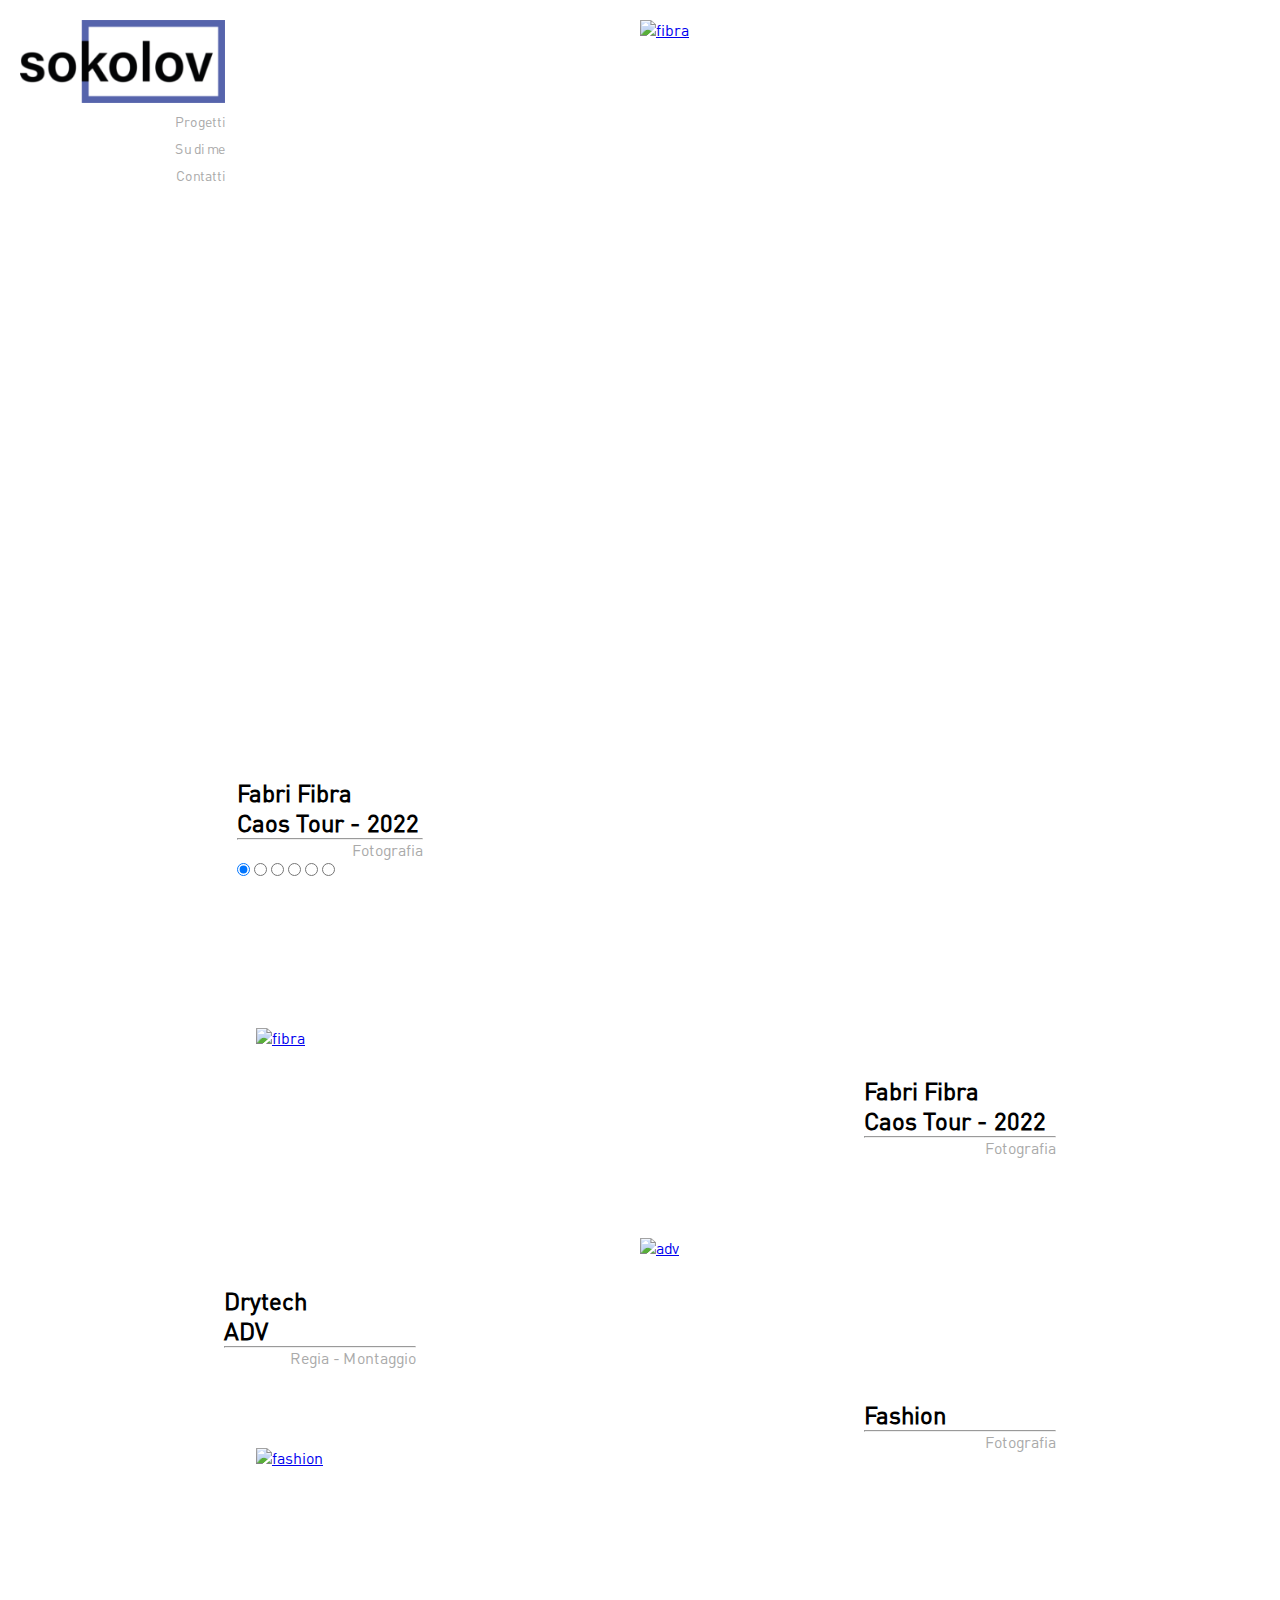
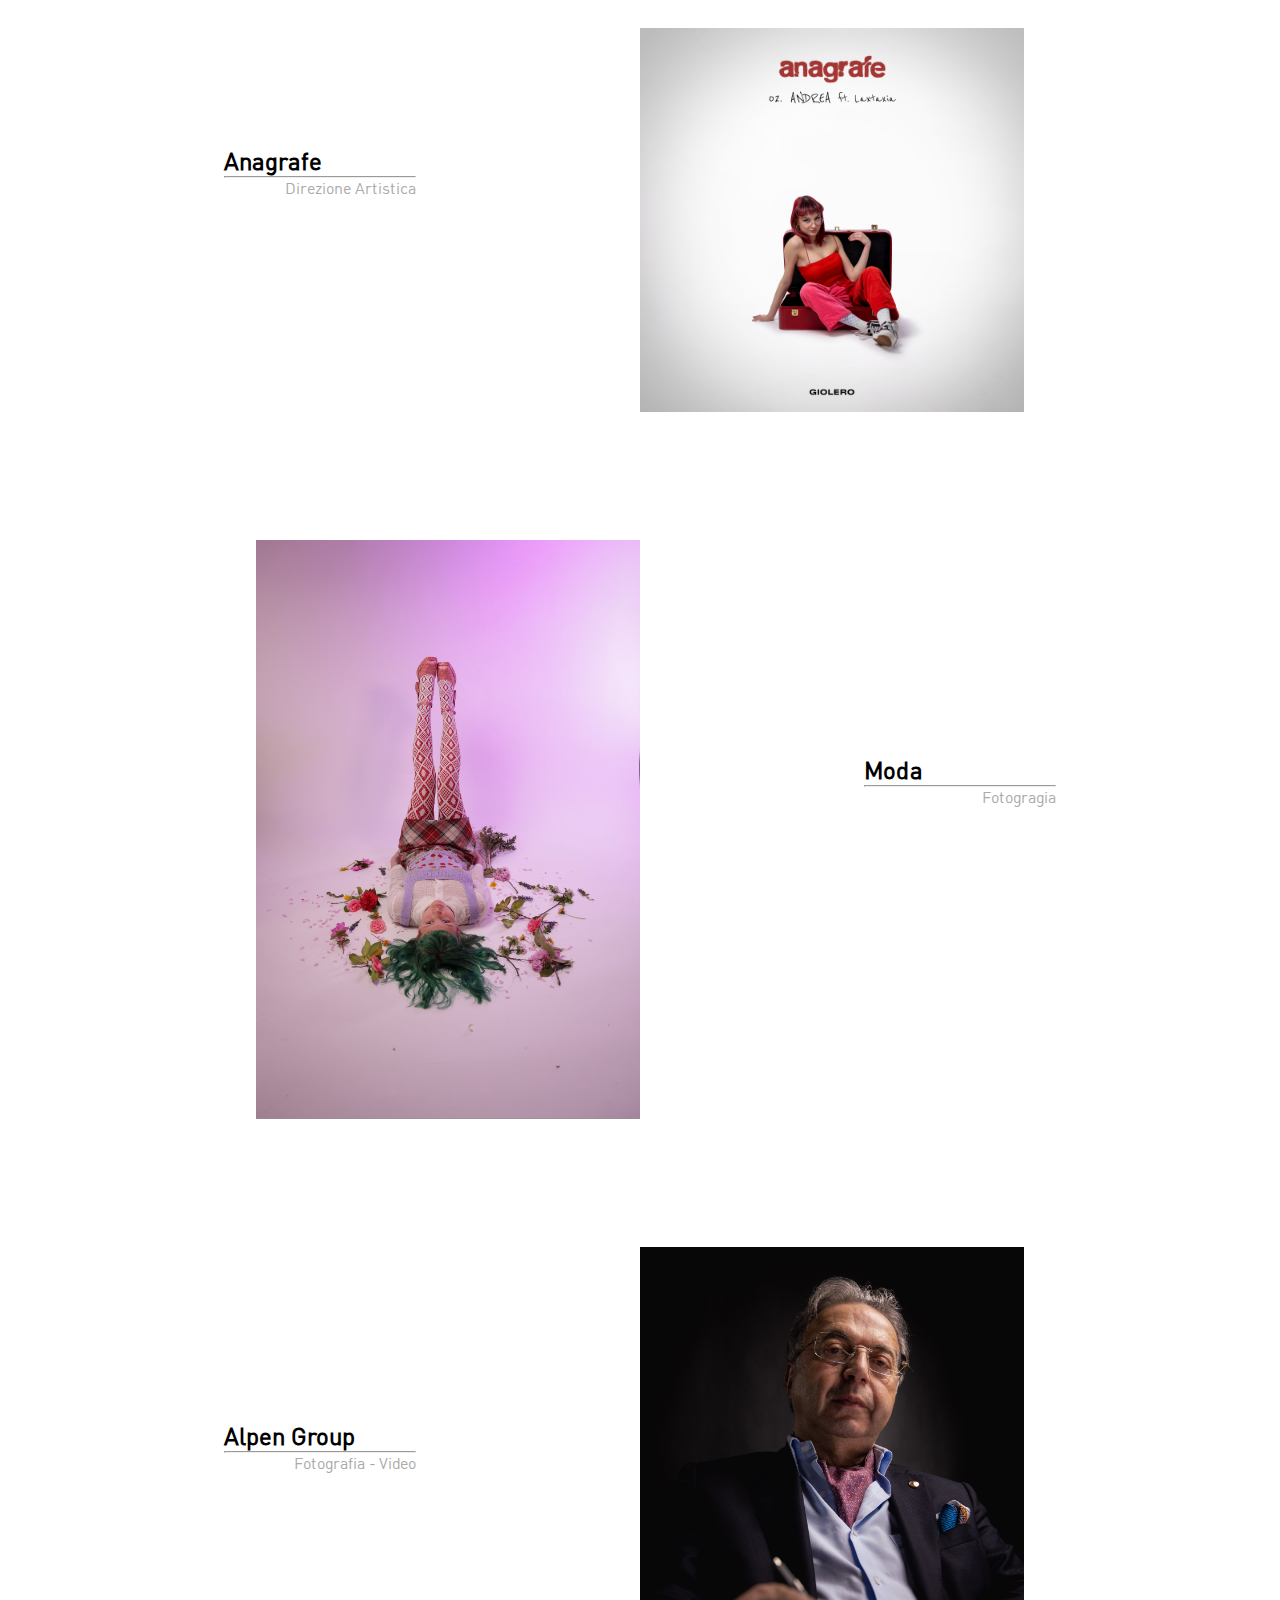
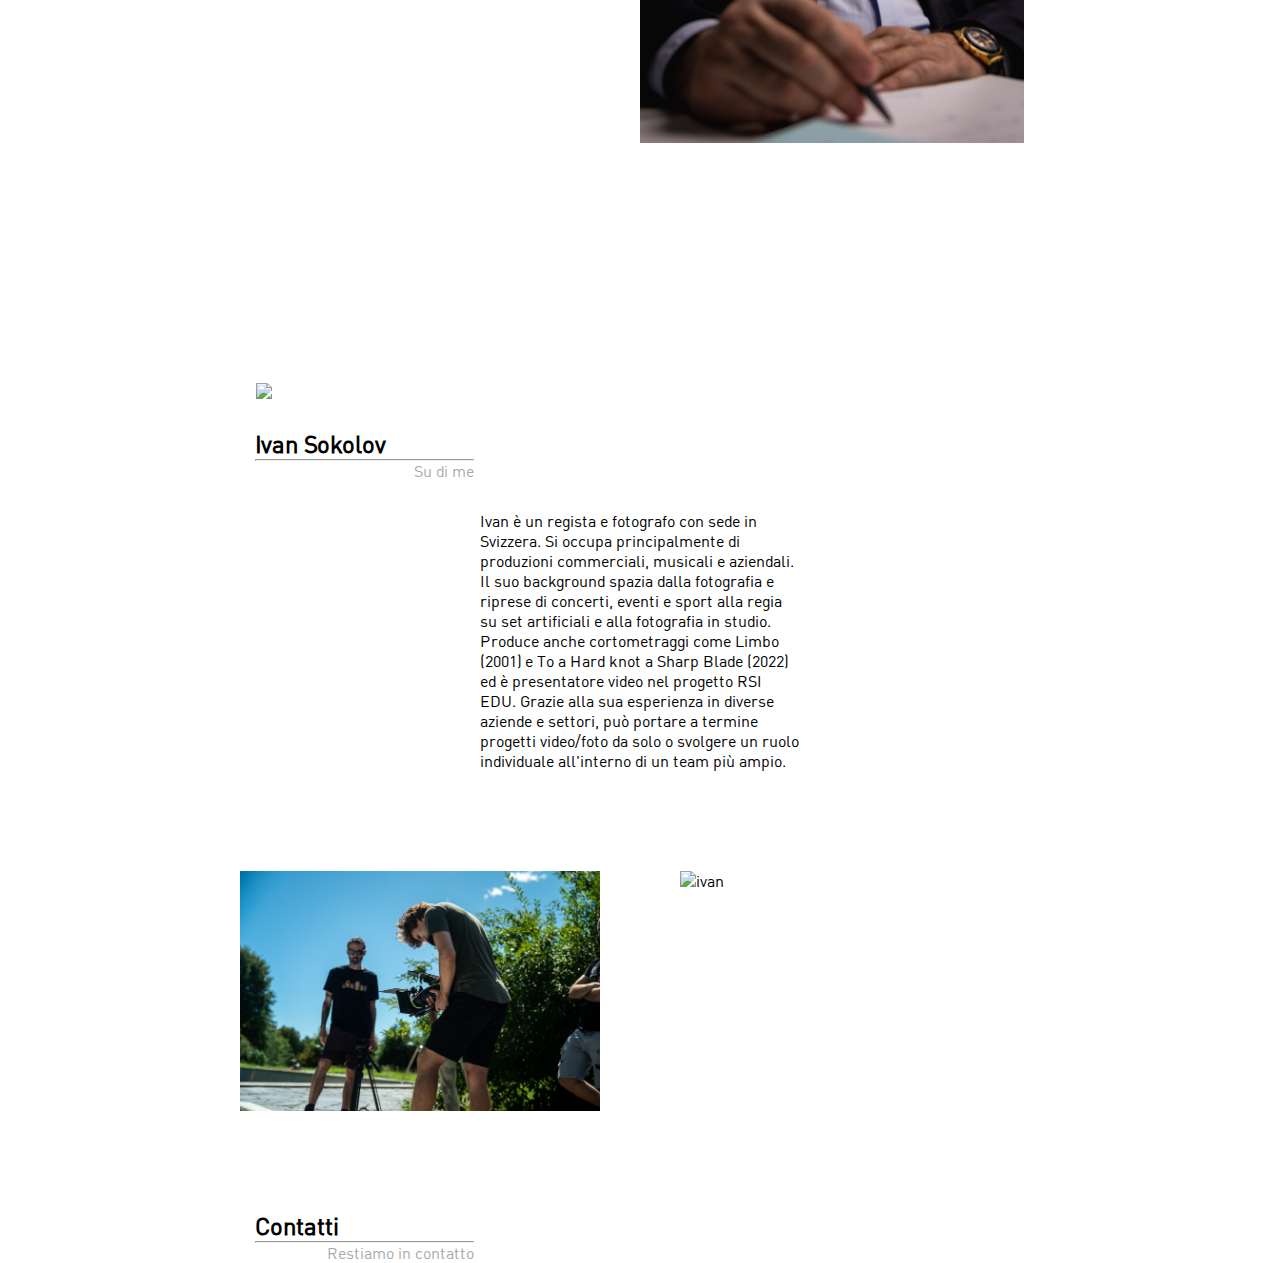
==== index.html @ 9c748e26 "change href in slider" ====
<!DOCTYPE html>
<html lang="en">

<head>
    <meta charset="UTF-8">
    <meta http-equiv="X-UA-Compatible" content="IE=edge">
    <meta name="viewport" content="width=device-width, initial-scale=1, maximum-scale=1" />
    <link rel="stylesheet" href="style.css" />
    <link rel="stylesheet" href="./mobile css/mobile.css" />
    <script src="script.js" defer></script>
    <title>Ivan Sokolov</title>
</head>

<body>

    <!-- FIRST ARTICLE-->
    <!-- NAVBAR MOBILE-->
    <div class="navbar_mobile">
        <img src="./img/logo.png" alt="logo">
    </div>
    <article style="padding: 20px 20px; height: 100vh;">
        <div class="container_text">
            <!-- NAVBAR -->
            <nav>
                <img src="./img/logo.png" />
                <ul class="primary_color">
                    <li>
                        <a href="#project">Progetti</a>
                    </li>
                    <li>
                        <a href="#about">Su di me</a>
                    </li>
                    <li>
                        <a href="#contact">Contatti</a>
                    </li>
                </ul>
            </nav>

            <div class="container_info">
                <h2 id="first" class="primary_text">Fabri Fibra</h2>
                <h2 id="second" class="primary_text">Caos Tour - 2022</h2>
                <hr>
                <p id="third" style="align-self: flex-end;" class="primary_color">Fotografia</p>
                <!-- SLIDER -->
                <div class="slides">
                    <input checked type="radio" name="radio_btn" class="radiobtn" id="radio1">
                    <input type="radio" name="radio_btn" class="radiobtn" id="radio2">
                    <input type="radio" name="radio_btn" class="radiobtn" id="radio3">
                    <input type="radio" name="radio_btn" class="radiobtn" id="radio4">
                    <input type="radio" name="radio_btn" class="radiobtn" id="radio5">
                    <input type="radio" name="radio_btn" class="radiobtn" id="radio6">
                </div>
            </div>
        </div>

        <div class="container_img">
            <a id="a_standard" href="./pages/fibra.html">
                <img id="img_standard" alt="fibra" src="./img/11.jpg" />
            </a>
        </div>
    </article>

    <!-- SECOND ARTICLE-->
    <article class="article_mobile_second" id="project" style="margin-top: 8rem;">
        <div class="container_img">
            <a id="a1" style="display: flex; justify-content: flex-end;" href="./pages/fibra.html">
                <img id="img1" alt="fibra" src="./img/11.jpg" />
            </a>
        </div>

        <div style="width: 50%; display: flex; align-items: center; justify-content: center;">
            <div class="container_info" style="position: relative; top: 3rem;">
                <h2 class="primary_text">Fabri Fibra</h2>
                <h2 class="primary_text">Caos Tour - 2022</h2>
                <hr>
                <p style="align-self: flex-end;" class="primary_color">Fotografia</p>
            </div>
        </div>
    </article>

    <!-- THIRD ARTICLE-->
    <article class="article_mobile_third" style="margin-top: 8rem;">
        <div style="width: 50%; display: flex; align-items: center; justify-content: center;">
            <div class="container_info container_info_mobile" style="position: relative; top: 3rem;">
                <h2 class="primary_text">Drytech</h2>
                <h2 class="primary_text">ADV</h2>
                <hr>
                <p style="align-self: flex-end;" class="primary_color">Regia - Montaggio</p>
            </div>
        </div>

        <a id="a2" class="container_mobile_image_third" href="./pages/drytech.html" style="width: 50%">
            <img id="img2" style="width: 100%" alt="adv" src="./img//drytech/drytech3.png" />
        </a>
    </article>

    <!-- FOURTH ARTICLE-->
    <article class="article_mobile_fourth" style="margin-top: 8rem;">
        <div class="container_img">
            <a id="a3" href="./pages/fashion.html" style="display: flex; justify-content: flex-end;">
                <img id="img3" alt="fashion" src="./img/fashion/fashion4.jpg" />
            </a>
        </div>

        <div style="width: 50%; display: flex; align-items: center; justify-content: center;">
            <div class="container_info container_info_mobile" style="position: relative; top: -3rem;">
                <h2 class="primary_text">Fashion</h2>
                <hr>
                <p style="align-self: flex-end;" class="primary_color">Fotografia</p>
            </div>
        </div>
    </article>

    <!-- FIFTH ARTICLE-->
    <article class="article_mobile_fifth" style="margin-top: 8rem;">
        <div class="container_info_mobile"
            style="width: 50%; display: flex; align-items: center; justify-content: center;">
            <div class="container_info" style="position: relative; top: -3rem;">
                <h2 class="primary_text">Anagrafe</h2>
                <hr>
                <p style="align-self: flex-end;" class="primary_color">Direzione Artistica</p>
            </div>
        </div>

        <div style="display: flex;" class="container_img">
            <img id="img4" alt="anagrafe" src="./img/anagrafe/anagrafe.png" />
        </div>
    </article>

    <!-- SIXTH ARTICLE-->
    <article class="container_mobile_sixth" style="margin-top: 8rem;">
        <div style="display: flex; justify-content: flex-end;" class="container_img">
            <img id="img5" alt="moda" src="./img/moda/moda1.png" />
        </div>

        <div style="width: 50%; display: flex; align-items: center; justify-content: center;">
            <div class="container_info container_info_mobile" style="position: relative; top: -3rem;">
                <h2 class="primary_text">Moda</h2>
                <hr>
                <p style="align-self: flex-end;" class="primary_color">Fotogragia</p>
            </div>
        </div>
    </article>

    <!-- SEVENTH ARTICLE-->
    <article class="article_mobile_seventh" style="margin-top: 8rem;">
        <div class="container_info_mobile"
            style="width: 50%; display: flex; align-items: center; justify-content: center;">
            <div class="container_info" style="position: relative; top: -3rem;">
                <h2 class="primary_text">Alpen Group</h2>
                <hr>
                <p style="align-self: flex-end;" class="primary_color">Fotografia - Video</p>
            </div>
        </div>

        <div style="display: flex;" class="container_img">
            <img id="img6" alt="alpen" src="./img/alpen-group/alpen.jpg" />
        </div>
    </article>

    <!-- ABOUT SECTION-->
    <section id="about" style="display: flex; flex-direction: column;">
        <div class="mobile_image_photo" style="display: flex; align-items: center; justify-content: center;">
            <img src="./img/sokolov.jpg" width="60%" />
        </div>

        <div style="width: 57%; display: flex; justify-content: center; align-items: center; margin: 30px 0;">
            <div class="container_info">
                <h2 class="primary_text">Ivan Sokolov</h2>
                <hr>
                <p style="align-self: flex-end;" class="primary_color">Su di me</p>
            </div>
        </div>

        <p style="align-self: center; width: 25%;" class="mobile_about_text">Ivan è un regista e
            fotografo
            con sede in
            Svizzera. Si occupa
            principalmente di
            produzioni commerciali, musicali e aziendali. Il suo background spazia dalla fotografia e riprese di
            concerti, eventi e sport alla regia su set artificiali e alla fotografia in studio. Produce anche
            cortometraggi come Limbo (2001) e To a Hard knot a Sharp Blade (2022) ed è presentatore video nel progetto
            RSI EDU. Grazie alla sua esperienza in diverse aziende e settori, può portare a termine progetti video/foto
            da solo o svolgere un ruolo individuale all'interno di un team più ampio.</p>

        <div style="display: flex; justify-content: center;" class="photo">
            <img src="./img/ivan1.jpg" alt="ivan1" width="360px" />
            <img src="./img/ivan.jpg" alt="ivan" width="360px" />
        </div>
    </section>

    <!-- FOOTER-->
    <footer id="contact">
        <div style="width: 57%; display: flex; justify-content: center; align-items: center;">
            <div class="container_info">
                <h2 class="primary_text">Contatti</h2>
                <hr>
                <p style="align-self: flex-end;" class="primary_color">Restiamo in contatto</p>
            </div>
        </div>
    </footer>


</body>

</html>
---- style.css ----
/* CSS RESET */
*{
    margin: 0;
    padding: 0;
    box-sizing: border-box;
    font-family: "DIN Pro";

}

html{
    scroll-behavior: smooth;
}

@font-face {
    font-family: "DIN Pro" ;
    src: url("./fonts/DINPro.woff2") format("woff2");
    font-style: normal;
}

.primary_text {
    font-weight: 900;
}

.primary_color{
    color: #aaa;
}

/* NAVBAR + SECTION */
.navbar_mobile{
display: none;
}



/* NAVBAR + SECTION */

article{
    display: flex;
}

.container_text {
    width: 50%;
    display: flex;
    flex-direction: column;
    justify-content: space-between;
}

nav {
    display: flex;
    flex-direction: column;
    width: 33%;
}

ul{
    font-size: 1.375rem;
    list-style: none;
    cursor: pointer;
    color: #aaa;
}

ul li{
    text-align: end;
    font-size: .875rem;
    margin: .625rem 0;
    user-select: none;
}

ul li a{
    text-decoration: none;
    color: #aaa;
}

ul li a:hover{
    color: black;
}

.container_img {
    width: 50%;
}
.container_img img {
    width: 60%;
}

.container_info {
    align-self: center;
    display: flex;
    flex-direction: column;
    width: 30%;
}


/* ABOUT SECTION */

#about{
    margin-top: 15rem !important;
}

section{
    margin-top: 5rem !important;
}

.desktop_section{
    margin-top: 15rem !important;
}

.photo img{
    margin: 100px 40px;
}

.mobile_section{
    margin-top: 5rem;
}



/* FOOTER */

/* ARROW */

.arrow_up{
    display: none;
}

.arrow_left{
    display: none;
}

/* ANIMATION */

.fade {
    animation: fade 1s linear;
}

@keyframes fade {
    0% {
        opacity: 1;
    }
    50% {
        opacity: 0;
    }
    100% {
        opacity: 1;
    }
}
---- mobile css/mobile.css ----
*{
    margin: 0;
    padding: 0;
    box-sizing: border-box;
    font-family: "DIN Pro";

}

html{
    scroll-behavior: smooth;
}

@font-face {
    font-family: "DIN Pro" ;
    src: url("./fonts/DINPro.woff2") format("woff2");
    font-style: normal;
}

.primary_text {
    font-weight: 900;
}

.secondary_text{
    font-weight: 600;
}

.primary_color{
    color: #aaa;
}

/* INDEX CSS */
@media screen and (max-width: 768px){
    nav{
        display: none;
    }

    .navbar_mobile{
        display: block;
        padding: 1.25rem 1.25rem;
    }

    .navbar_mobile img{
        width: 9.375rem;
    }

    article{
        display: flex;
        flex-direction: column-reverse;
        height: 60vh !important;
    }

    .article_mobile_second{
        display: none;
    }

    .container_info_mobile{
        margin-top: 0 !important;
        position: relative !important; 
        top: 3rem !important;
        align-self: center;
    }

    .container_mobile_image_third{
        width: 90% !important;
        align-self: center;
        margin-top: 10rem;
    }

    
    .article_mobile_third{
        margin-top: 0 !important;
    }

    .article_mobile_fourth{
        display: block;
        margin-right: 1.875rem;
    }

    .article_mobile_fifth{
        margin-left: 1.875rem;
    }

    .container_mobile_sixth{
        display: block;
        margin-right: 1.875rem;
    }

    .article_mobile_seventh{
        margin-left: 1.875rem ;

    }


    .container_img img{
        width: 60% !important;
    }

    .container_text{
        width: 70%;
        align-self: center; 
    }

    .container_img{
        width: 100%;
    }

    .mobile_image_photo img{
        width: 85% !important;
        margin-top: 10rem;
    }


    .mobile_about_text{
        width: 90% !important;
        align-items: center;
    }

    .photo{
        display: flex;
        flex-direction: column;
        align-items: center;
    }

    .photo img{
        margin: 1.25rem;
    }

    #about{
        margin-top: 0 !important;
    }
}


/* PAGES CSS */
@media screen and (max-width: 768px){
    nav img{
        width: 8.125rem;
    }

    .mobile_text{
        width: 80% !important;
    }

    .img_fibra{
        width: 90%;
    }

    section{
        margin-top: 0 !important;
    }

    .mobile_section{
        flex-direction: column;
        align-items: center;
    }
    
    .container_info{
        width: 100%;
        margin-left: 2.5rem;
        margin-top: 2.5rem;
    }

    .mobile_container{
        align-items: center !important;
        justify-content: center !important;
        top: 0 !important;
        margin-right: 0 !important;
        margin-top: 3.125rem;
    }

    .mobile_container img{
        width: 90% !important;
    }

    .img_dry{
        width: 100% !important;
    }

    .desktop_section{
        margin-top: 0 !important;
    }

    .section_dry{
        margin-left: 0 !important;
    }

    .section_dry img{
        width: 90% !important;
    }

    footer{
        display: none !important;
    }

}

/* ARROW */

@media screen and (max-width: 768px){

    .arrow_left{
        display: inline-block;
        margin-top: 10px;
        margin-left: 40px;
    }

    .arrow_up{
        display: inline-block;
        width: 100%;
        margin-top: 30px;
    }
    .arrow a img{
        float: right;
        margin-right: 20px;
    }

    .arrow_desktop{
        display: none;
    }



}
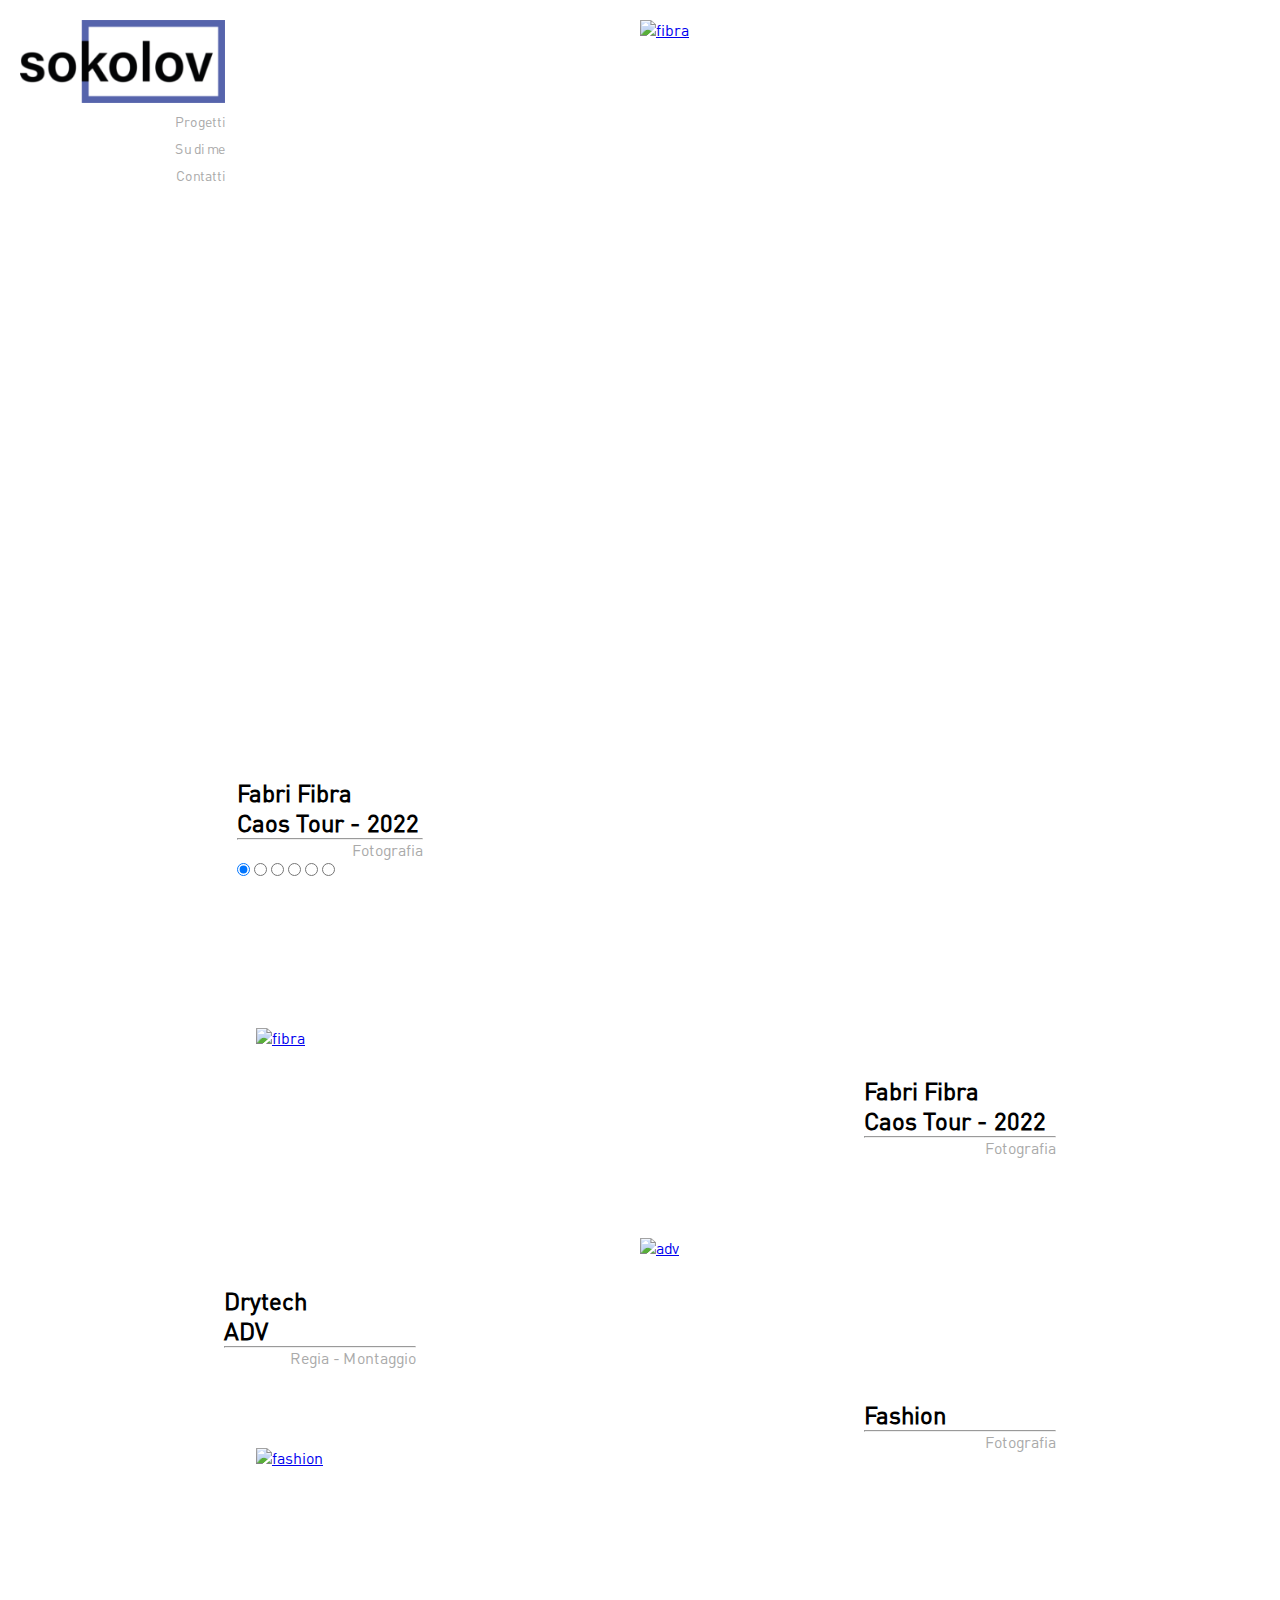
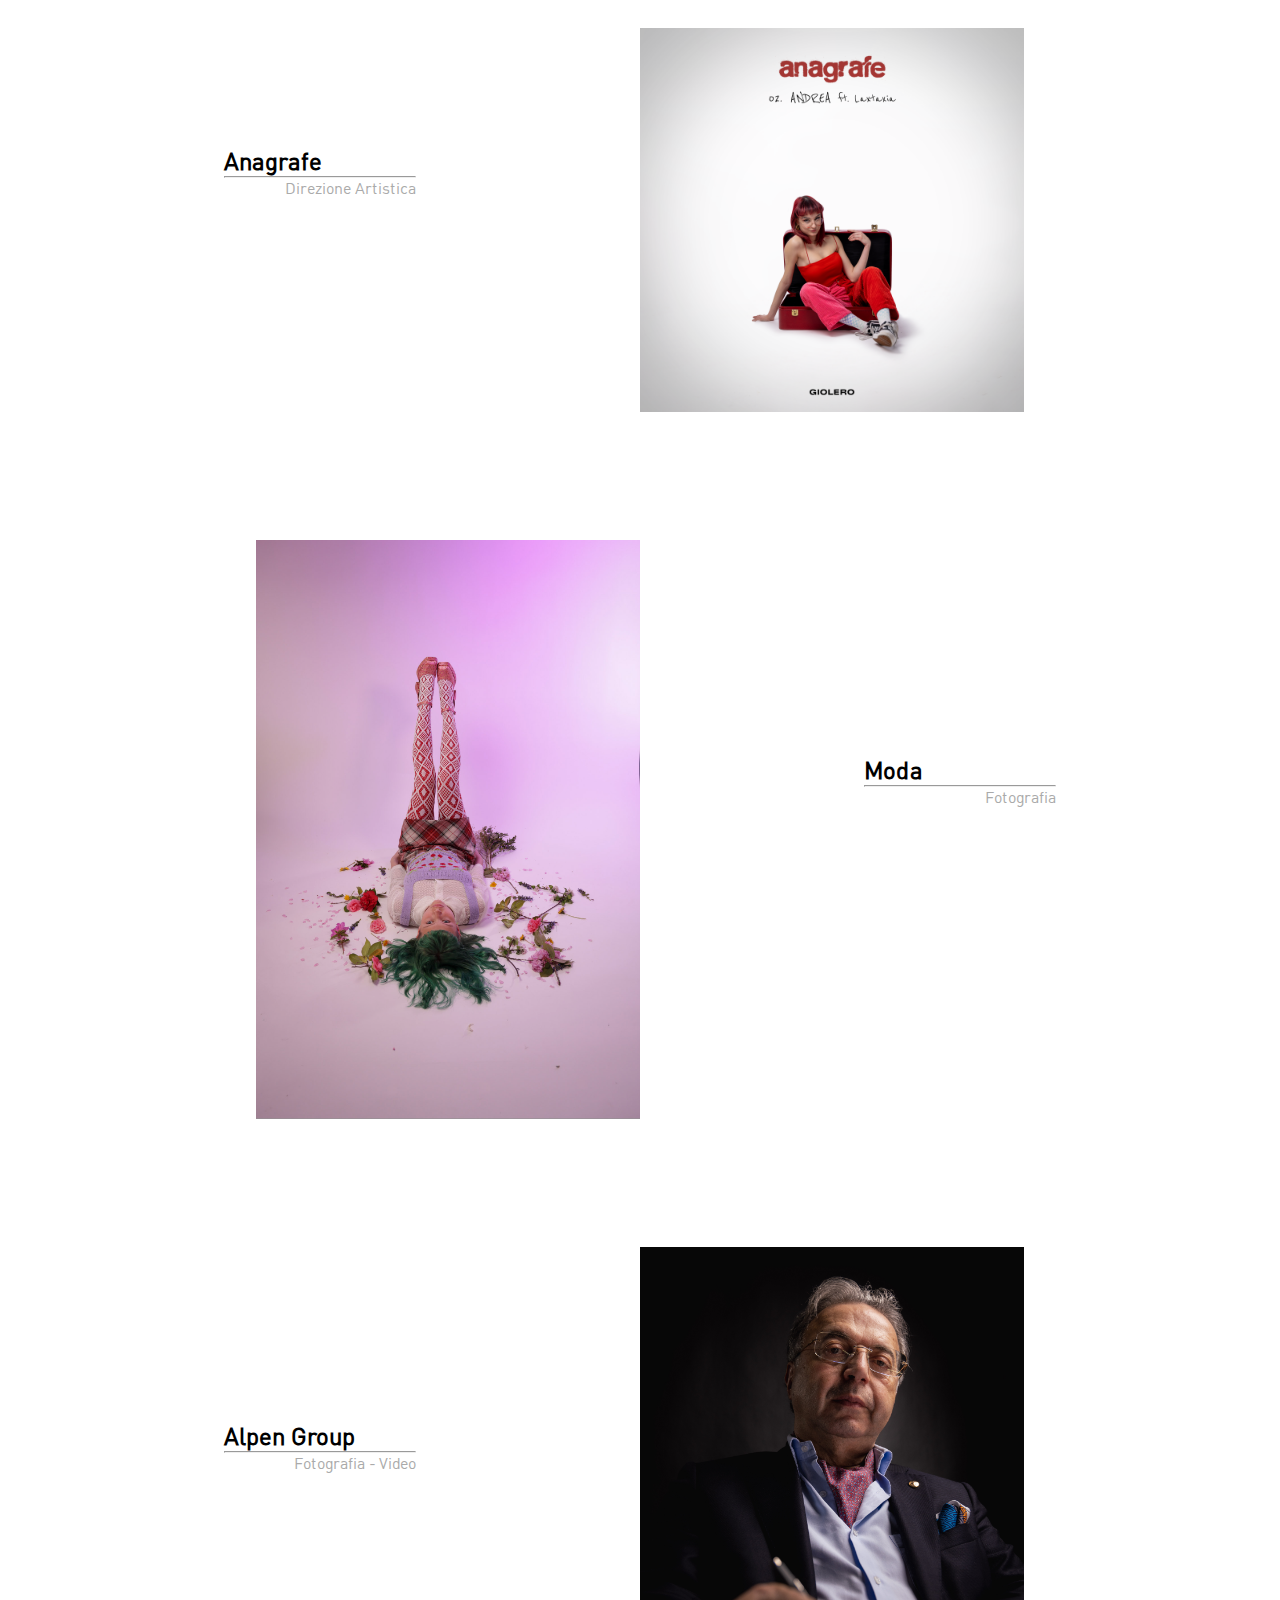
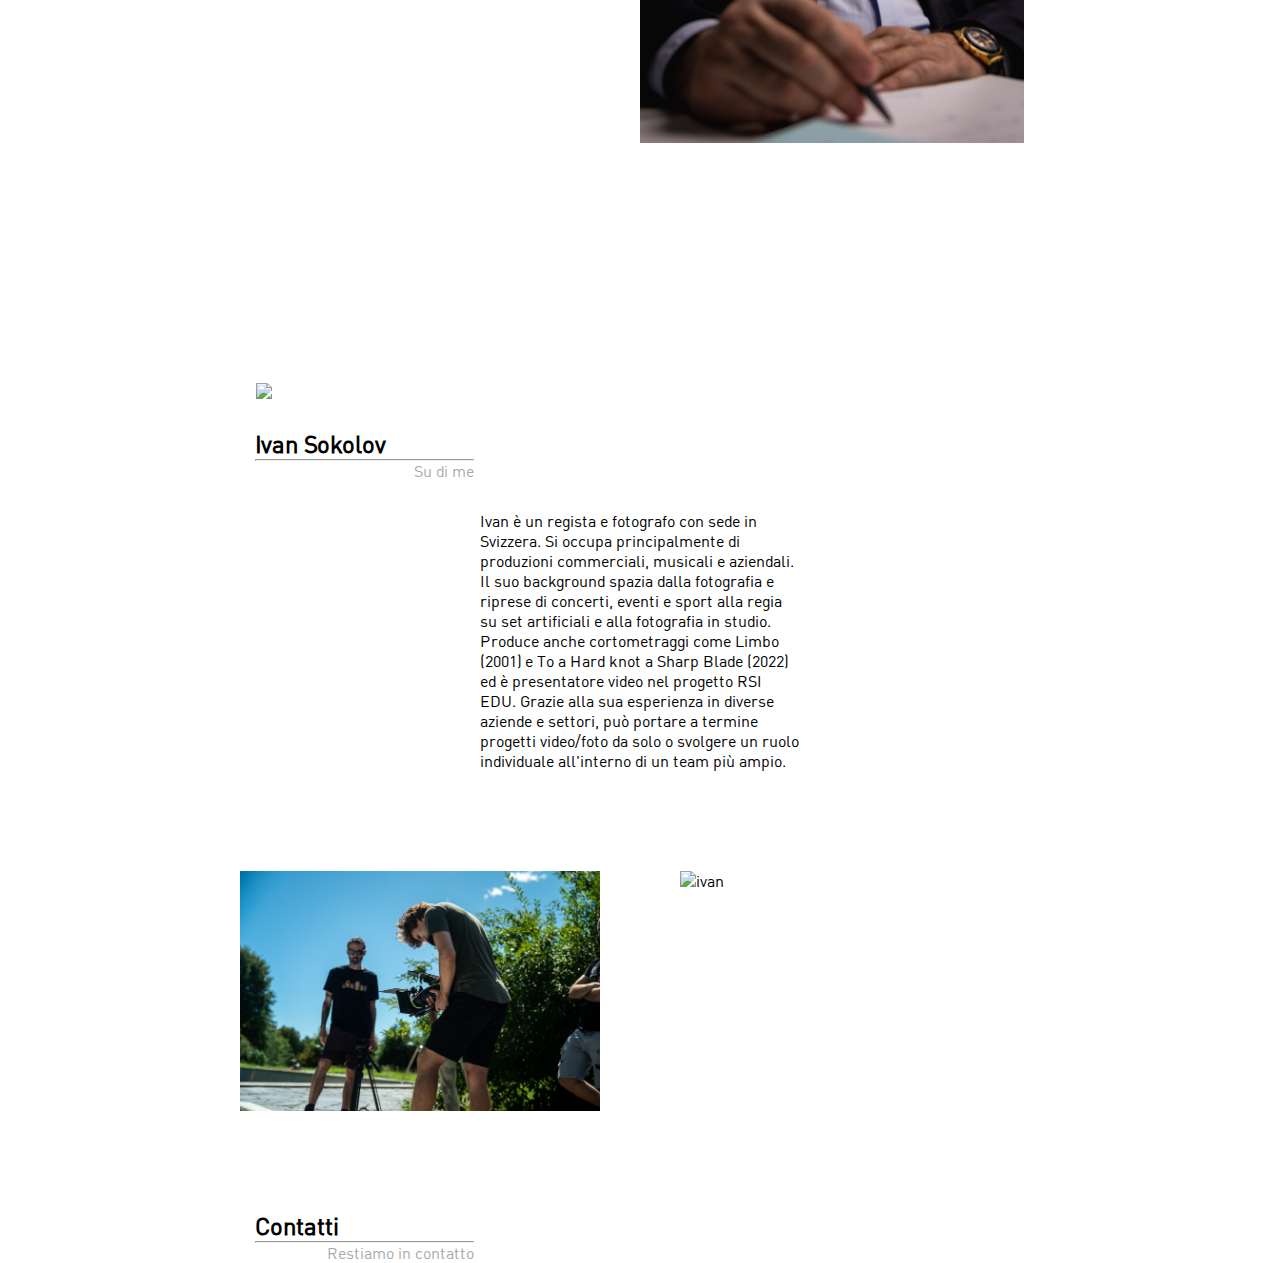
==== commit b39e6995: "mod height mobile article" ====
--- a/index.html
+++ b/index.html
@@ -18,7 +18,7 @@
     <div class="navbar_mobile">
         <img src="./img/logo.png" alt="logo">
     </div>
-    <article style="padding: 20px 20px; height: 100vh;">
+    <article class="mod_mobile" style="padding: 20px 20px; height: 100vh;">
         <div class="container_text">
             <!-- NAVBAR -->
             <nav>
@@ -137,7 +137,7 @@
             <div class="container_info container_info_mobile" style="position: relative; top: -3rem;">
                 <h2 class="primary_text">Moda</h2>
                 <hr>
-                <p style="align-self: flex-end;" class="primary_color">Fotogragia</p>
+                <p style="align-self: flex-end;" class="primary_color">Fotografia</p>
             </div>
         </div>
     </article>
--- a/mobile css/mobile.css
+++ b/mobile css/mobile.css
@@ -46,7 +46,11 @@
     article{
         display: flex;
         flex-direction: column-reverse;
-        height: 60vh !important;
+        height: auto !important;
+    }
+
+    .mod_mobile{
+        height: 60vh !important; 
     }
 
     .article_mobile_second{
@@ -209,7 +213,7 @@
         width: 100%;
         margin-top: 30px;
     }
-    .arrow a img{
+    .arrow_up a img{
         float: right;
         margin-right: 20px;
     }
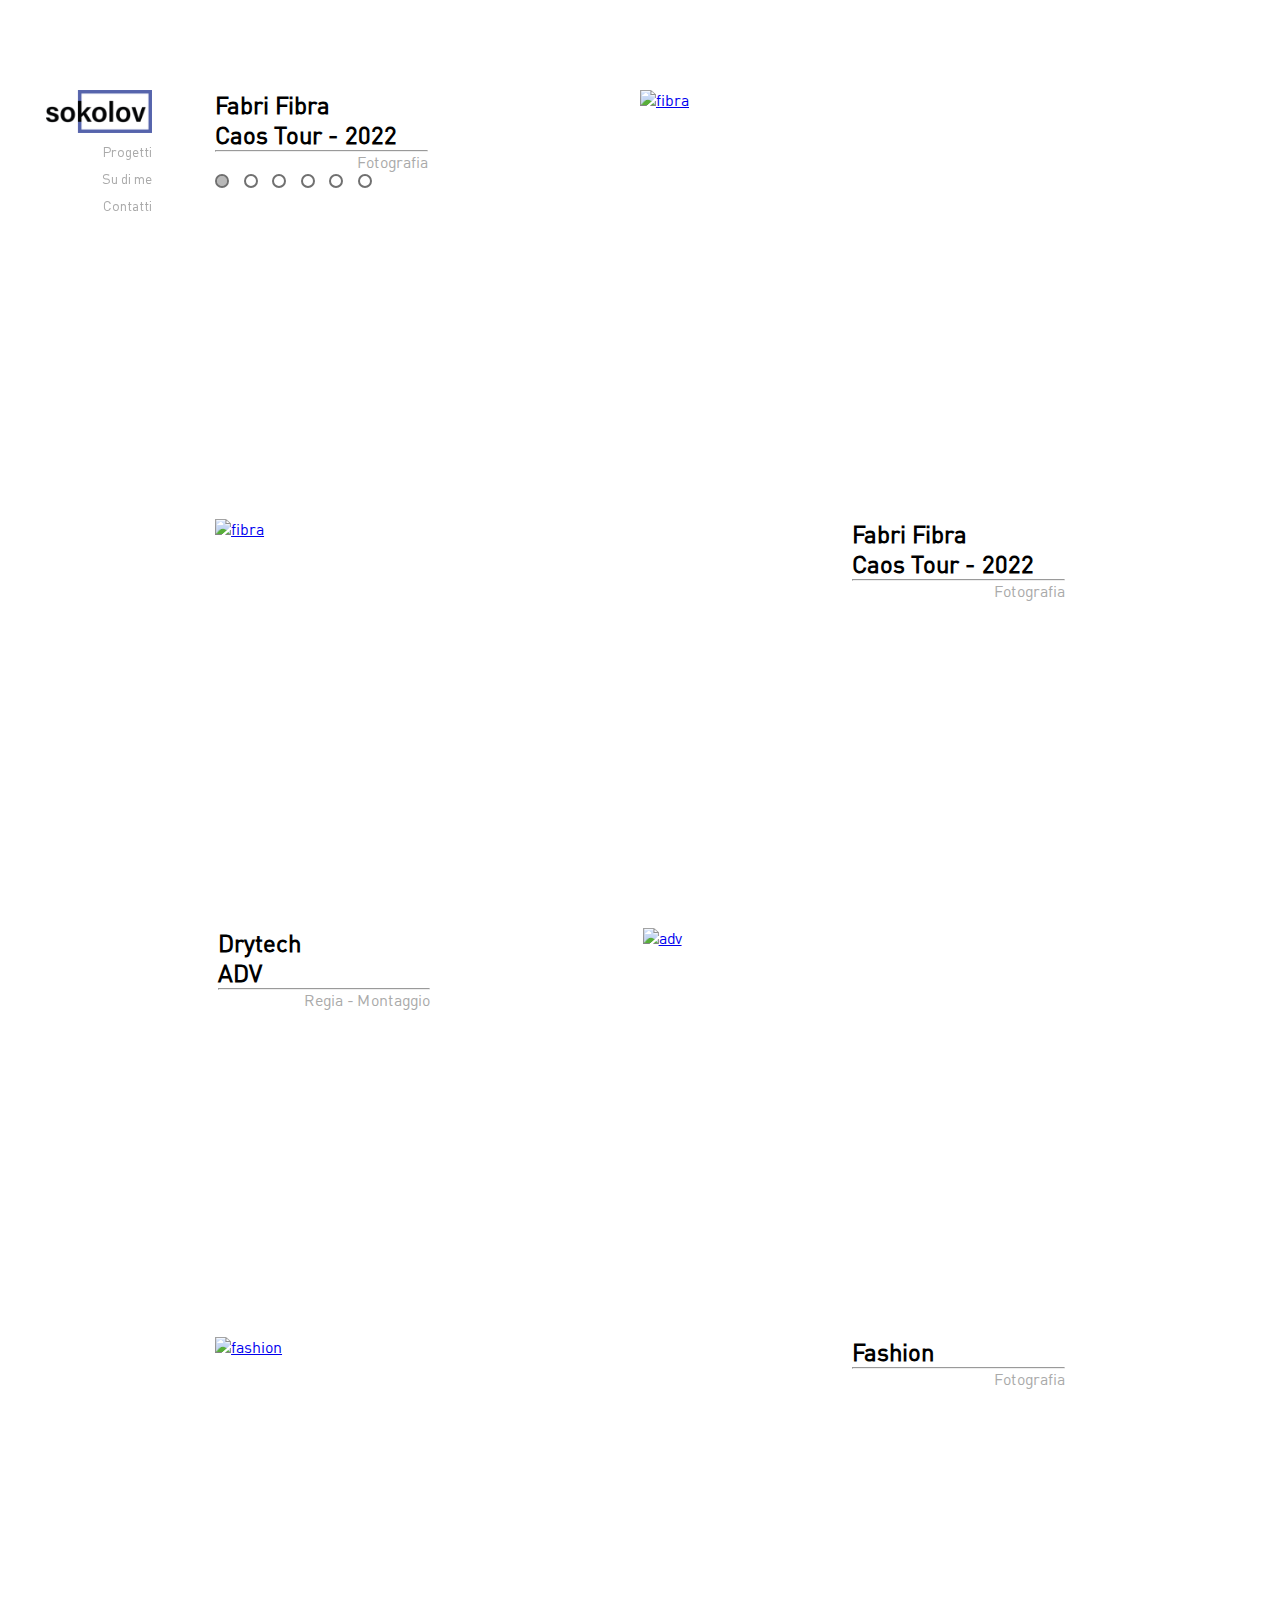
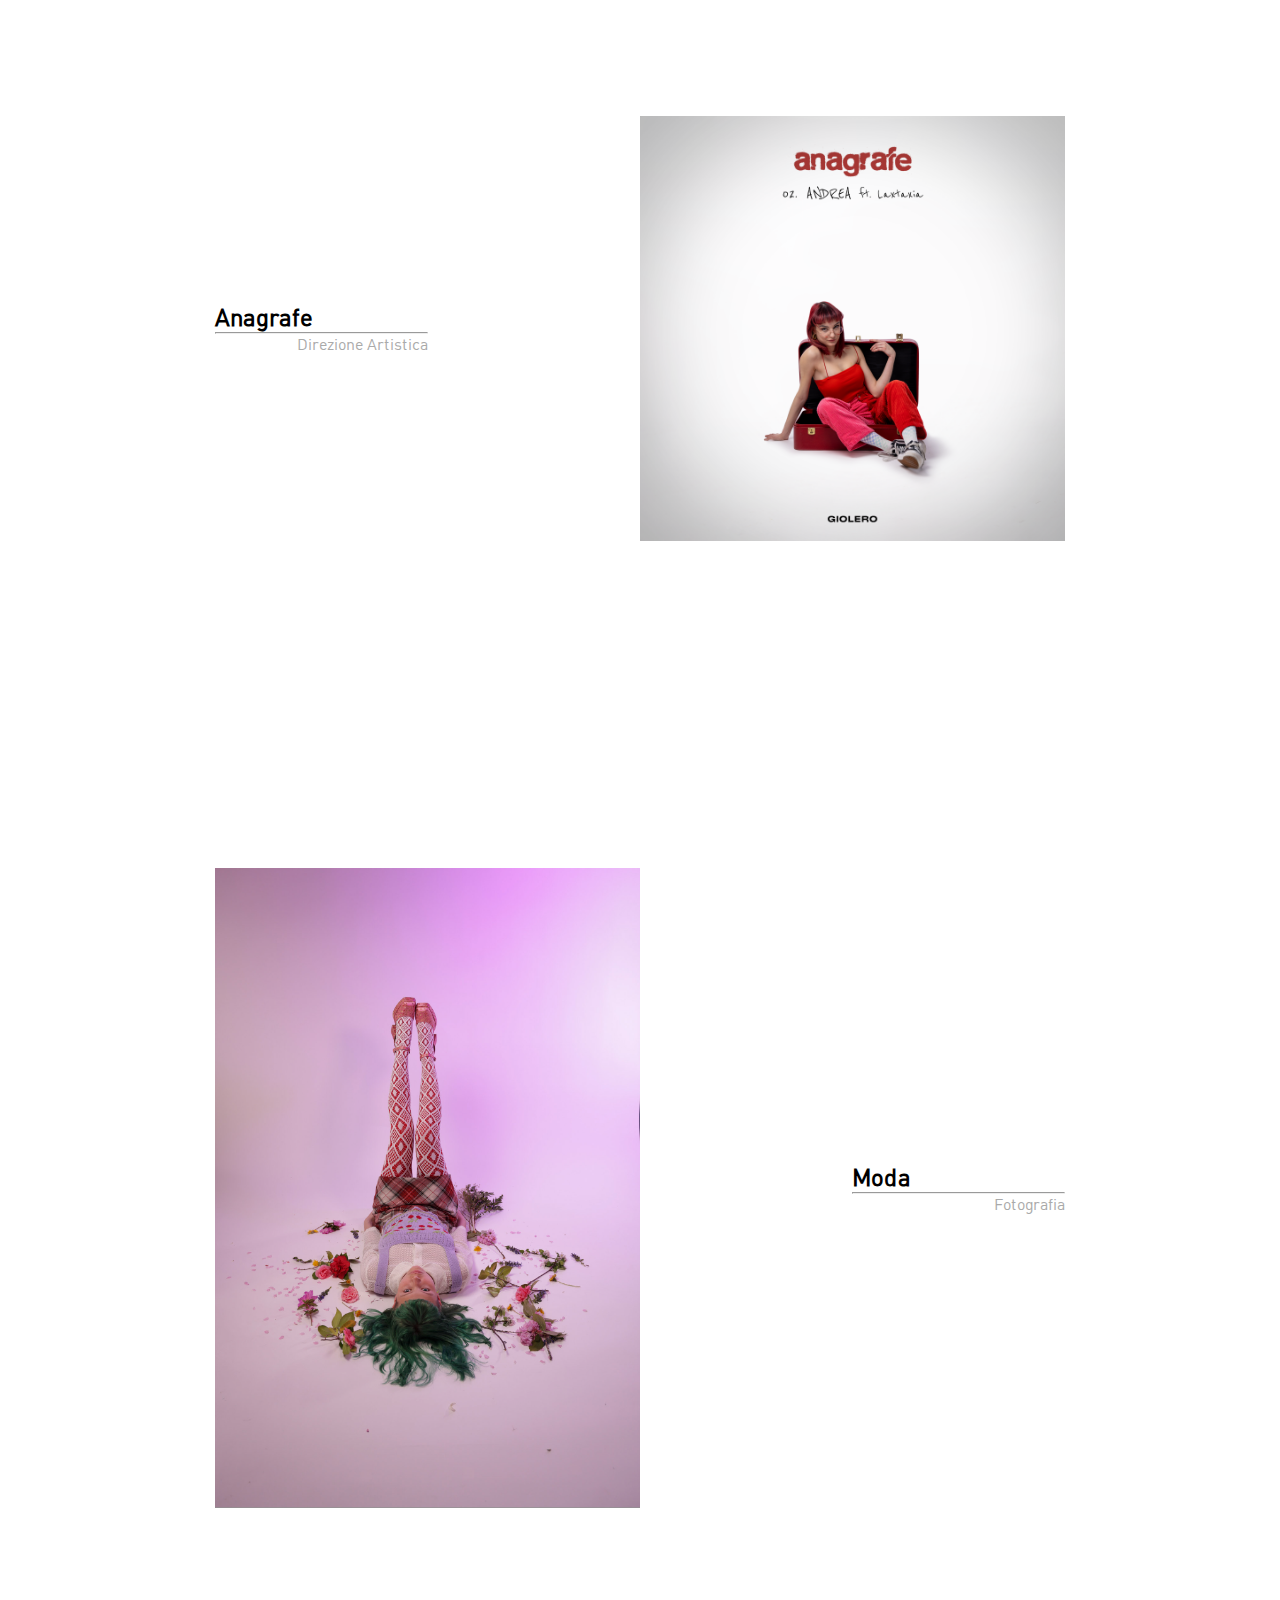
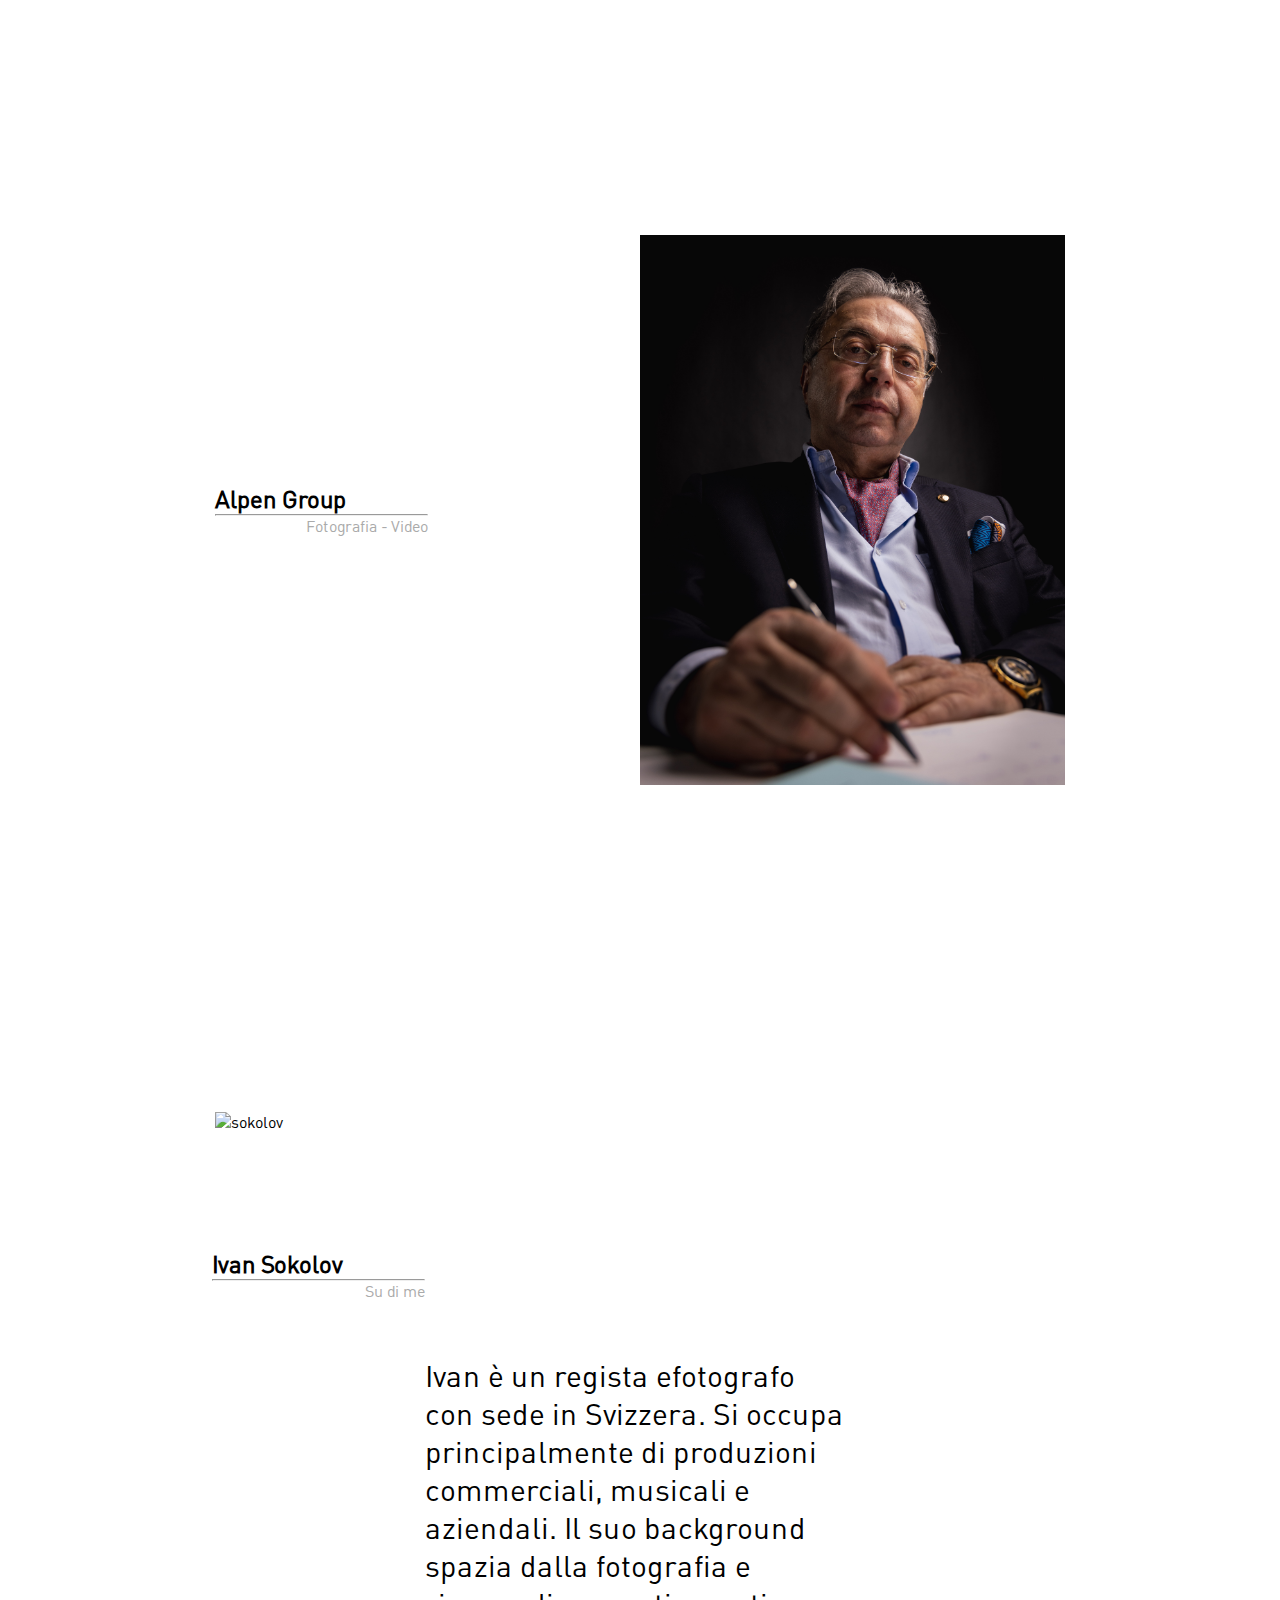
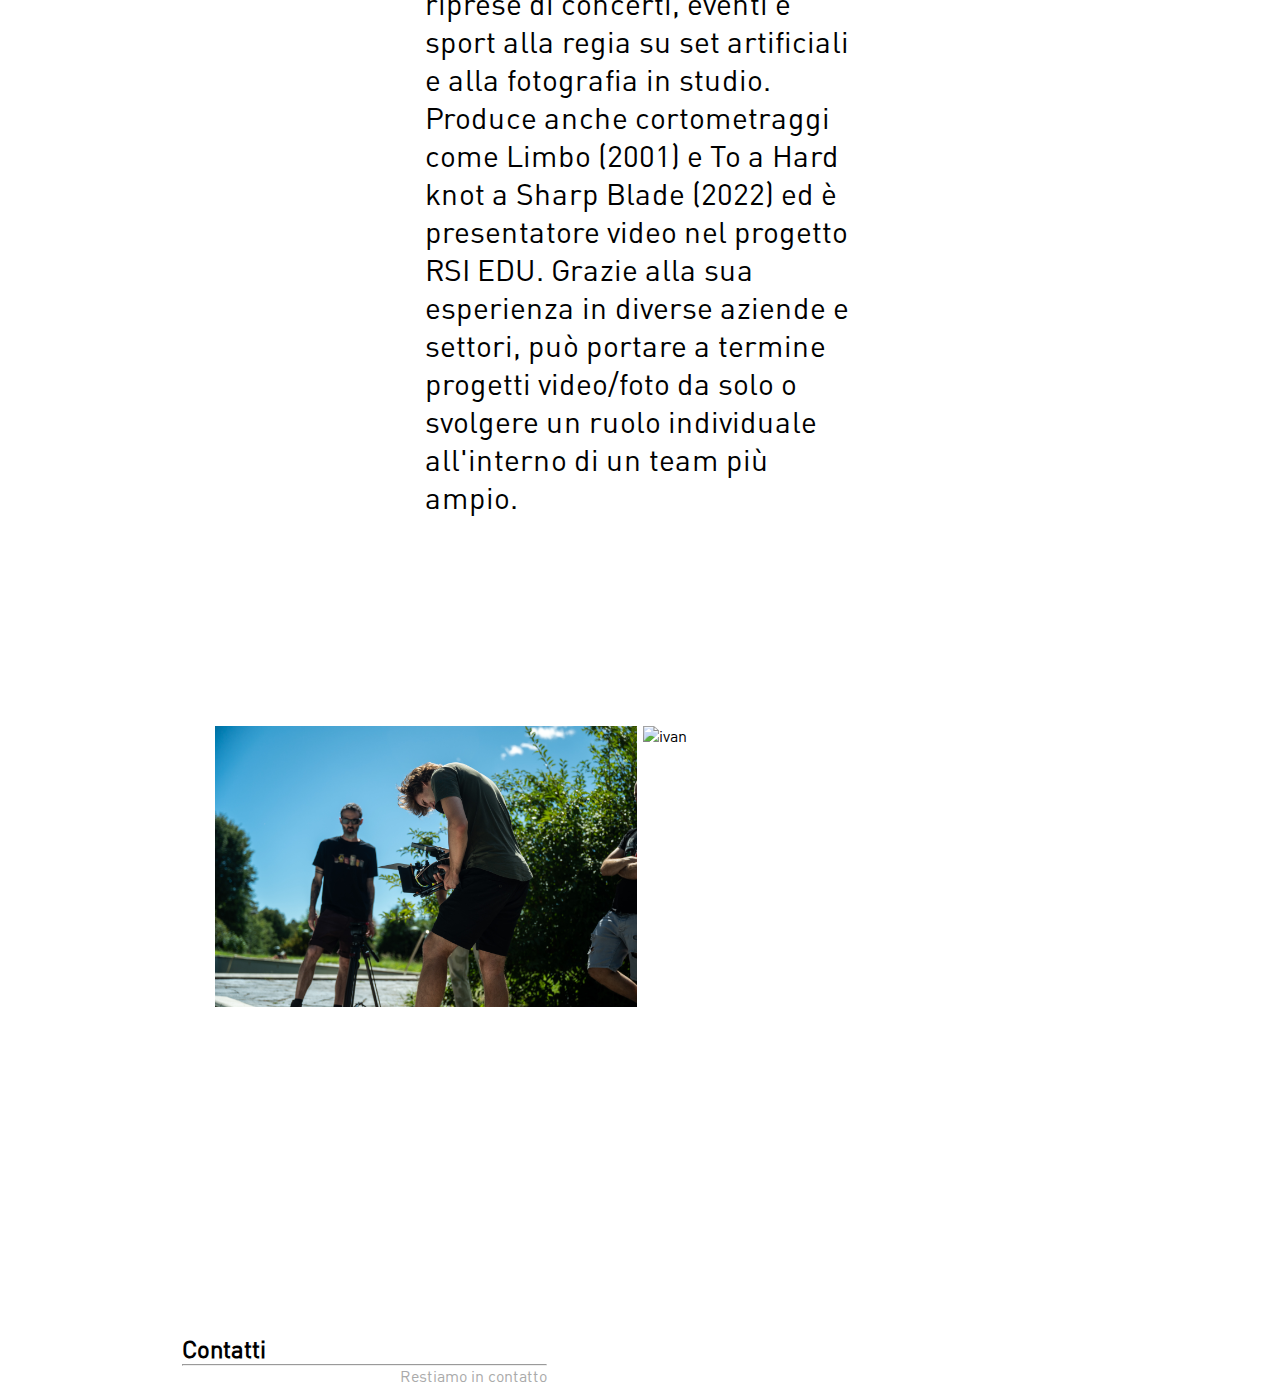
==== commit 415b1a50: "Fix home page alignment" ====
--- a/index.html
+++ b/index.html
@@ -18,24 +18,23 @@
     <div class="navbar_mobile">
         <img src="./img/logo.png" alt="logo">
     </div>
-    <article class="mod_mobile" style="padding: 20px 20px; height: 100vh;">
-        <div class="container_text">
-            <!-- NAVBAR -->
-            <nav>
-                <img src="./img/logo.png" />
-                <ul class="primary_color">
-                    <li>
-                        <a href="#project">Progetti</a>
-                    </li>
-                    <li>
-                        <a href="#about">Su di me</a>
-                    </li>
-                    <li>
-                        <a href="#contact">Contatti</a>
-                    </li>
-                </ul>
-            </nav>
-
+    <!-- NAVBAR -->
+    <nav>
+        <img src="./img/logo.png" />
+        <ul class="primary_color">
+            <li>
+                <a href="#project">Progetti</a>
+            </li>
+            <li>
+                <a href="#about">Su di me</a>
+            </li>
+            <li>
+                <a href="#contact">Contatti</a>
+            </li>
+        </ul>
+    </nav>
+    <article style="margin-top: 90px;">
+        <div class="container_text" style="align-self: end; justify-content: flex-start;">
             <div class="container_info">
                 <h2 id="first" class="primary_text">Fabri Fibra</h2>
                 <h2 id="second" class="primary_text">Caos Tour - 2022</h2>
@@ -52,7 +51,6 @@
                 </div>
             </div>
         </div>
-
         <div class="container_img">
             <a id="a_standard" href="./pages/fibra.html">
                 <img id="img_standard" alt="fibra" src="./img/11.jpg" />
@@ -61,15 +59,14 @@
     </article>
 
     <!-- SECOND ARTICLE-->
-    <article class="article_mobile_second" id="project" style="margin-top: 8rem;">
-        <div class="container_img">
-            <a id="a1" style="display: flex; justify-content: flex-end;" href="./pages/fibra.html">
+    <article>
+        <div class="container_img">
+            <a href="./pages/fibra.html">
                 <img id="img1" alt="fibra" src="./img/11.jpg" />
             </a>
         </div>
-
-        <div style="width: 50%; display: flex; align-items: center; justify-content: center;">
-            <div class="container_info" style="position: relative; top: 3rem;">
+        <div class="container_text">
+            <div class="container_info">
                 <h2 class="primary_text">Fabri Fibra</h2>
                 <h2 class="primary_text">Caos Tour - 2022</h2>
                 <hr>
@@ -79,31 +76,31 @@
     </article>
 
     <!-- THIRD ARTICLE-->
-    <article class="article_mobile_third" style="margin-top: 8rem;">
-        <div style="width: 50%; display: flex; align-items: center; justify-content: center;">
-            <div class="container_info container_info_mobile" style="position: relative; top: 3rem;">
+    <article style="justify-content: flex-end;">
+        <div class="container_text" style="justify-content: flex-start;">
+            <div class="container_info">
                 <h2 class="primary_text">Drytech</h2>
                 <h2 class="primary_text">ADV</h2>
                 <hr>
                 <p style="align-self: flex-end;" class="primary_color">Regia - Montaggio</p>
             </div>
         </div>
-
-        <a id="a2" class="container_mobile_image_third" href="./pages/drytech.html" style="width: 50%">
-            <img id="img2" style="width: 100%" alt="adv" src="./img//drytech/drytech3.png" />
-        </a>
+        <div class="container_img" style="width: 49.8%;">
+            <a href="./pages/drytech.html">
+                <img id="img2" alt="adv" src="./img//drytech/drytech3.png" />
+            </a>
+        </div>
     </article>
 
     <!-- FOURTH ARTICLE-->
-    <article class="article_mobile_fourth" style="margin-top: 8rem;">
-        <div class="container_img">
-            <a id="a3" href="./pages/fashion.html" style="display: flex; justify-content: flex-end;">
+    <article>
+        <div class="container_img">
+            <a href="./pages/fashion.html">
                 <img id="img3" alt="fashion" src="./img/fashion/fashion4.jpg" />
             </a>
         </div>
-
-        <div style="width: 50%; display: flex; align-items: center; justify-content: center;">
-            <div class="container_info container_info_mobile" style="position: relative; top: -3rem;">
+        <div class="container_text">
+            <div class="container_info">
                 <h2 class="primary_text">Fashion</h2>
                 <hr>
                 <p style="align-self: flex-end;" class="primary_color">Fotografia</p>
@@ -112,29 +109,28 @@
     </article>
 
     <!-- FIFTH ARTICLE-->
-    <article class="article_mobile_fifth" style="margin-top: 8rem;">
-        <div class="container_info_mobile"
-            style="width: 50%; display: flex; align-items: center; justify-content: center;">
-            <div class="container_info" style="position: relative; top: -3rem;">
+    <article>
+        <div class="container_text" style="justify-content: flex-start;">
+            <div class="container_info">
                 <h2 class="primary_text">Anagrafe</h2>
                 <hr>
                 <p style="align-self: flex-end;" class="primary_color">Direzione Artistica</p>
             </div>
         </div>
 
-        <div style="display: flex;" class="container_img">
+        <div class="container_img">
             <img id="img4" alt="anagrafe" src="./img/anagrafe/anagrafe.png" />
         </div>
     </article>
 
     <!-- SIXTH ARTICLE-->
-    <article class="container_mobile_sixth" style="margin-top: 8rem;">
-        <div style="display: flex; justify-content: flex-end;" class="container_img">
+    <article>
+        <div class="container_img">
             <img id="img5" alt="moda" src="./img/moda/moda1.png" />
         </div>
 
-        <div style="width: 50%; display: flex; align-items: center; justify-content: center;">
-            <div class="container_info container_info_mobile" style="position: relative; top: -3rem;">
+        <div class="container_text">
+            <div class="container_info">
                 <h2 class="primary_text">Moda</h2>
                 <hr>
                 <p style="align-self: flex-end;" class="primary_color">Fotografia</p>
@@ -143,51 +139,58 @@
     </article>
 
     <!-- SEVENTH ARTICLE-->
-    <article class="article_mobile_seventh" style="margin-top: 8rem;">
-        <div class="container_info_mobile"
-            style="width: 50%; display: flex; align-items: center; justify-content: center;">
-            <div class="container_info" style="position: relative; top: -3rem;">
+    <article>
+        <div class="container_text" style="justify-content: flex-start;">
+            <div class="container_info">
                 <h2 class="primary_text">Alpen Group</h2>
                 <hr>
                 <p style="align-self: flex-end;" class="primary_color">Fotografia - Video</p>
             </div>
         </div>
-
-        <div style="display: flex;" class="container_img">
+        <div class="container_img">
             <img id="img6" alt="alpen" src="./img/alpen-group/alpen.jpg" />
         </div>
     </article>
 
-    <!-- ABOUT SECTION-->
-    <section id="about" style="display: flex; flex-direction: column;">
-        <div class="mobile_image_photo" style="display: flex; align-items: center; justify-content: center;">
-            <img src="./img/sokolov.jpg" width="60%" />
-        </div>
-
-        <div style="width: 57%; display: flex; justify-content: center; align-items: center; margin: 30px 0;">
+    <article style="margin-bottom: 117px;">
+        <div class="container_img" style="width: 66.4%;">
+            <img alt="sokolov" src="./img/sokolov.jpg" />
+        </div>
+    </article>
+
+    <article style="justify-content: flex-start; margin-bottom: 56px;">
+        <div style="width: 16.6%;"></div>
+        <div class="container_text" style="justify-content: flex-start;">
             <div class="container_info">
                 <h2 class="primary_text">Ivan Sokolov</h2>
                 <hr>
                 <p style="align-self: flex-end;" class="primary_color">Su di me</p>
             </div>
         </div>
-
-        <p style="align-self: center; width: 25%;" class="mobile_about_text">Ivan è un regista e
-            fotografo
-            con sede in
-            Svizzera. Si occupa
-            principalmente di
-            produzioni commerciali, musicali e aziendali. Il suo background spazia dalla fotografia e riprese di
+    </article>
+
+    <article style="justify-content: flex-start; margin-bottom: 209px;">
+        <div style="width: 16.6%;"></div>
+        <div style="width: 16.6%;"></div>
+        <p style="align-self: center; width: 33.2%; font-size: 30px;">
+            Ivan è un regista efotografo con sede in Svizzera.
+            Si occupa principalmente di produzioni commerciali, musicali e aziendali.
+            Il suo background spazia dalla fotografia e riprese di
             concerti, eventi e sport alla regia su set artificiali e alla fotografia in studio. Produce anche
             cortometraggi come Limbo (2001) e To a Hard knot a Sharp Blade (2022) ed è presentatore video nel progetto
             RSI EDU. Grazie alla sua esperienza in diverse aziende e settori, può portare a termine progetti video/foto
             da solo o svolgere un ruolo individuale all'interno di un team più ampio.</p>
-
-        <div style="display: flex; justify-content: center;" class="photo">
-            <img src="./img/ivan1.jpg" alt="ivan1" width="360px" />
-            <img src="./img/ivan.jpg" alt="ivan" width="360px" />
-        </div>
-    </section>
+    </article>
+
+    <article>
+        <div class="container_img" style="width: 33%;">
+            <img alt="ivan1" src="./img/ivan1.jpg" />
+        </div>
+        <hr style="padding: 0.2%; margin: 0; border: 0;">
+        <div class="container_img" style="width: 33%;">
+            <img alt="ivan" src="./img/ivan.jpg" />
+        </div>
+    </article>
 
     <!-- FOOTER-->
     <footer id="contact">
--- a/style.css
+++ b/style.css
@@ -25,6 +25,33 @@
     color: #aaa;
 }
 
+input[type="radio"] {
+    /* remove standard background appearance */
+    -webkit-appearance: none;
+    -moz-appearance: none;
+    appearance: none;
+    /* create custom radiobutton appearance */
+    display: inline-block;
+    width: 14px;
+    height: 14px;
+    padding: 0px;
+    /* background-color only for content */
+    background-clip: content-box;
+    border: 2px solid #707070;
+    background-color: #fff;
+    border-radius: 50%;
+    margin: 0 5% 0 0;
+  }
+  
+  /* appearance for checked radiobutton */
+  input[type="radio"]:checked {
+    background-color: #B9B9B9;
+  }
+
+  .slides{
+    width: 100%;
+  }
+
 /* NAVBAR + SECTION */
 .navbar_mobile{
 display: none;
@@ -35,20 +62,28 @@
 /* NAVBAR + SECTION */
 
 article{
+    justify-content: center;
     display: flex;
+    margin-bottom: 327px;
 }
 
 .container_text {
-    width: 50%;
+    width: 33.2%;
     display: flex;
-    flex-direction: column;
-    justify-content: space-between;
+    justify-content: flex-end;
+
+}
+
+.container_img {
+    width: 33.2%;
 }
 
 nav {
     display: flex;
     flex-direction: column;
-    width: 33%;
+    position: fixed;
+    width: 8.3%;
+    margin-left: 46px;
 }
 
 ul{
@@ -74,18 +109,17 @@
     color: black;
 }
 
-.container_img {
-    width: 50%;
-}
+
 .container_img img {
-    width: 60%;
+    width: 100%;
+    display: block;
 }
 
 .container_info {
     align-self: center;
     display: flex;
     flex-direction: column;
-    width: 30%;
+    width: 50%;
 }
 
 
--- a/mobile css/mobile.css
+++ b/mobile css/mobile.css
@@ -226,3 +226,24 @@
 
 }
 
+/* TABLET */
+
+@media screen and (min-width: 100px) and (max-width: 853px){
+
+    .mod_mobile{
+        height: auto !important;
+    }
+    
+
+    .photo{
+        display: flex;
+        flex-direction: column;
+        align-items: center;
+    }
+
+    .photo img{
+        margin: 40px 0px;
+    }
+}
+
+
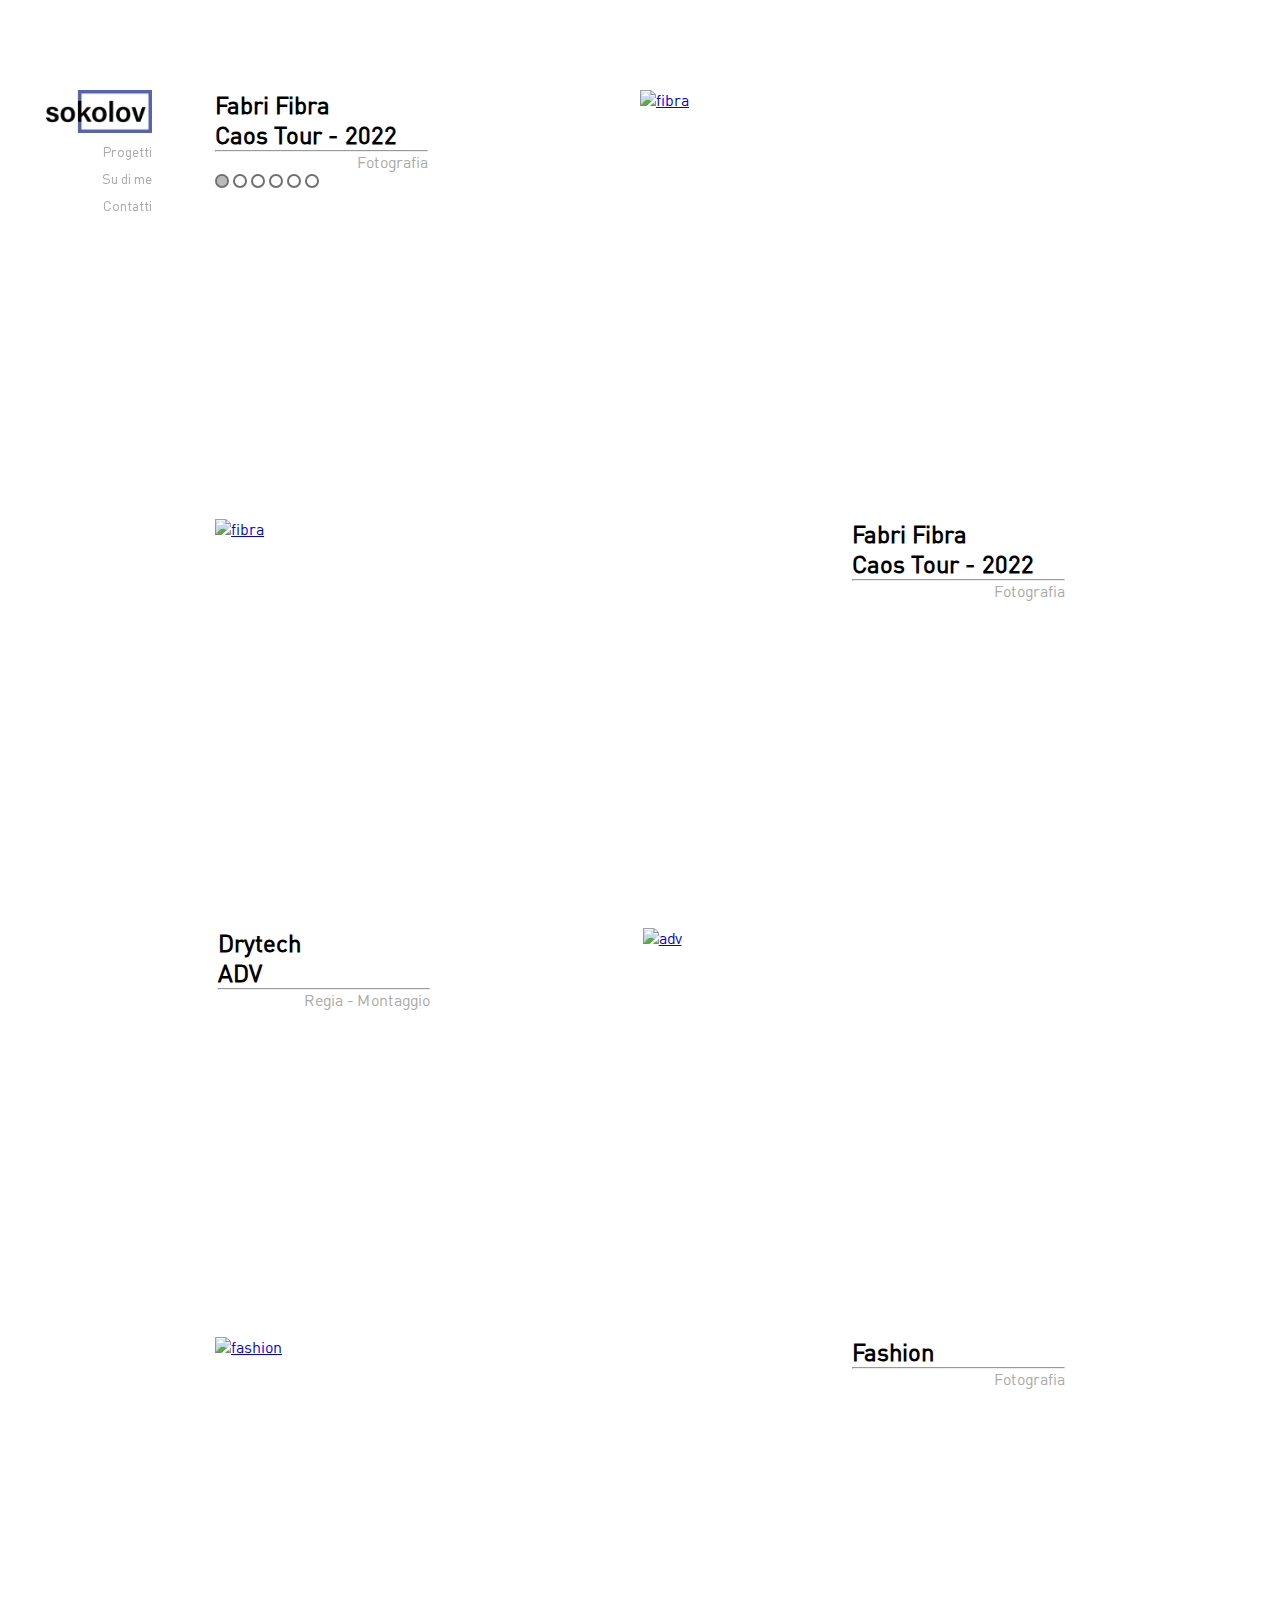
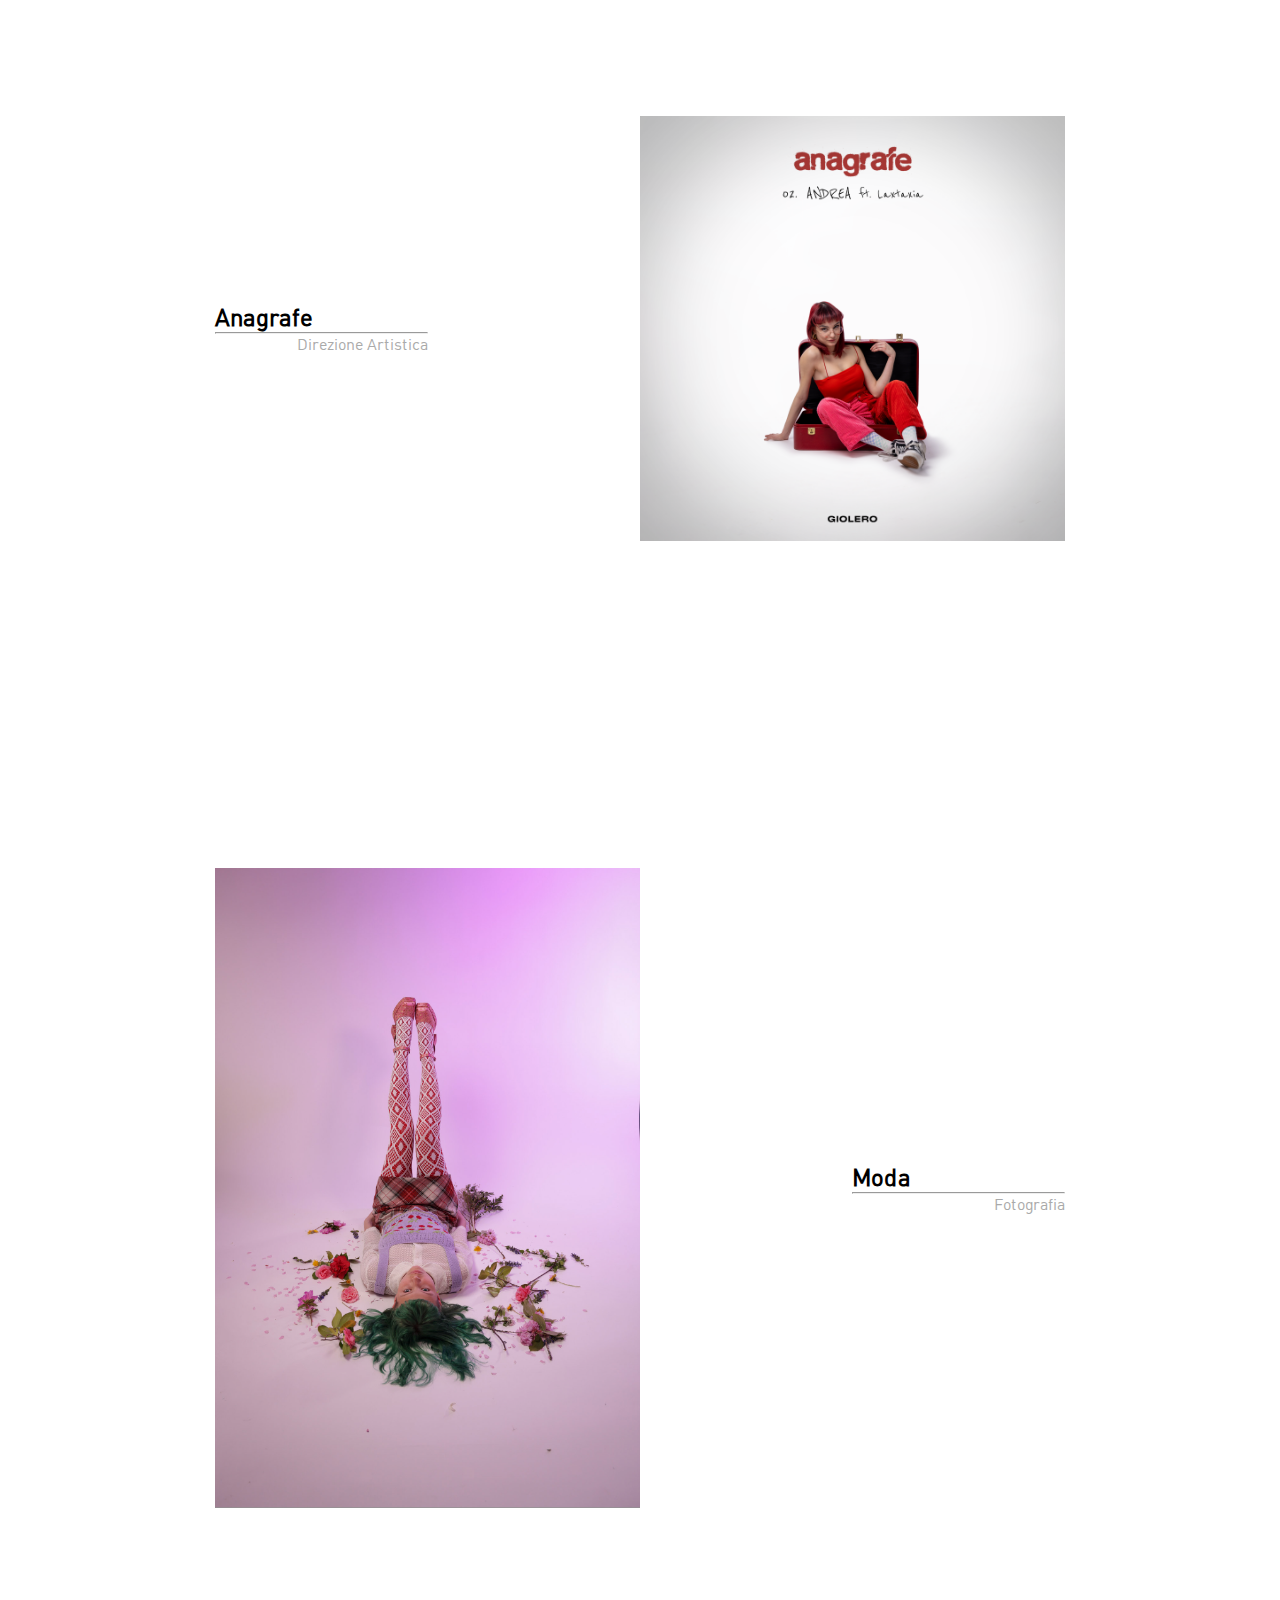
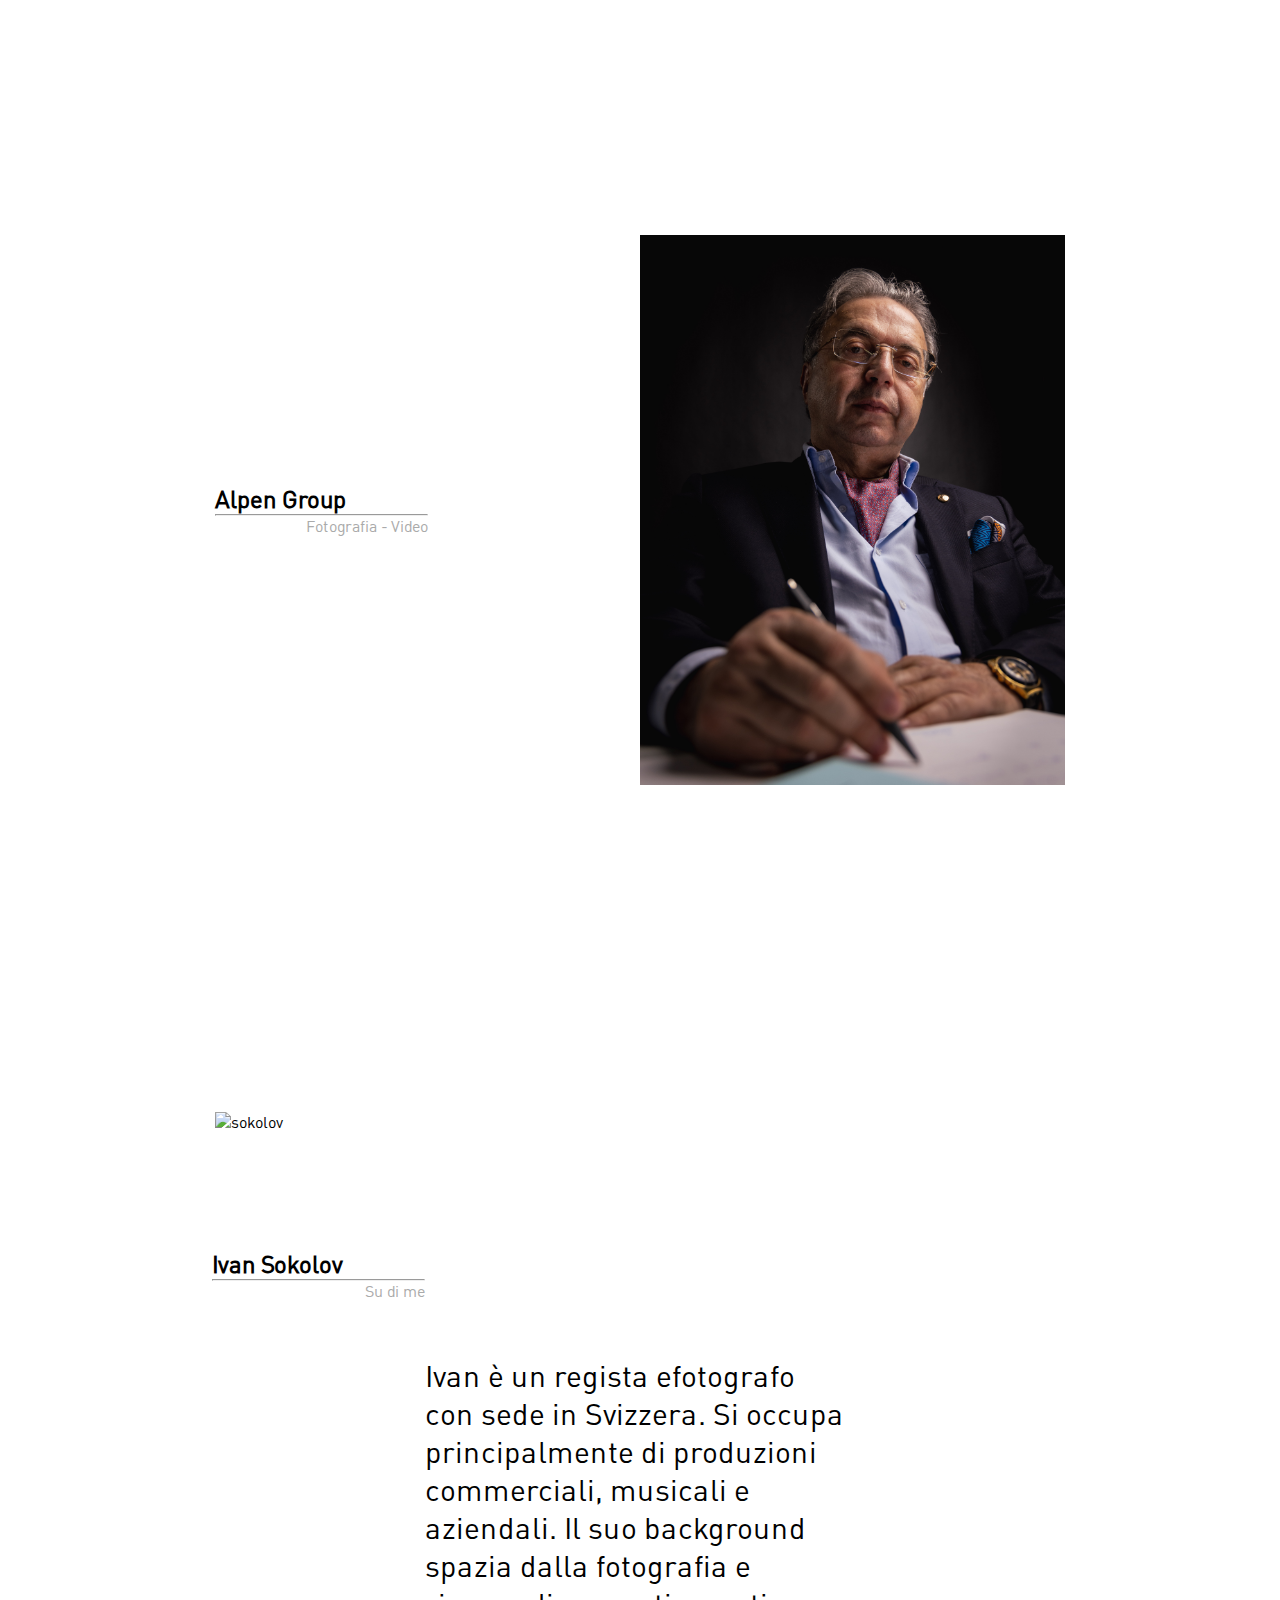
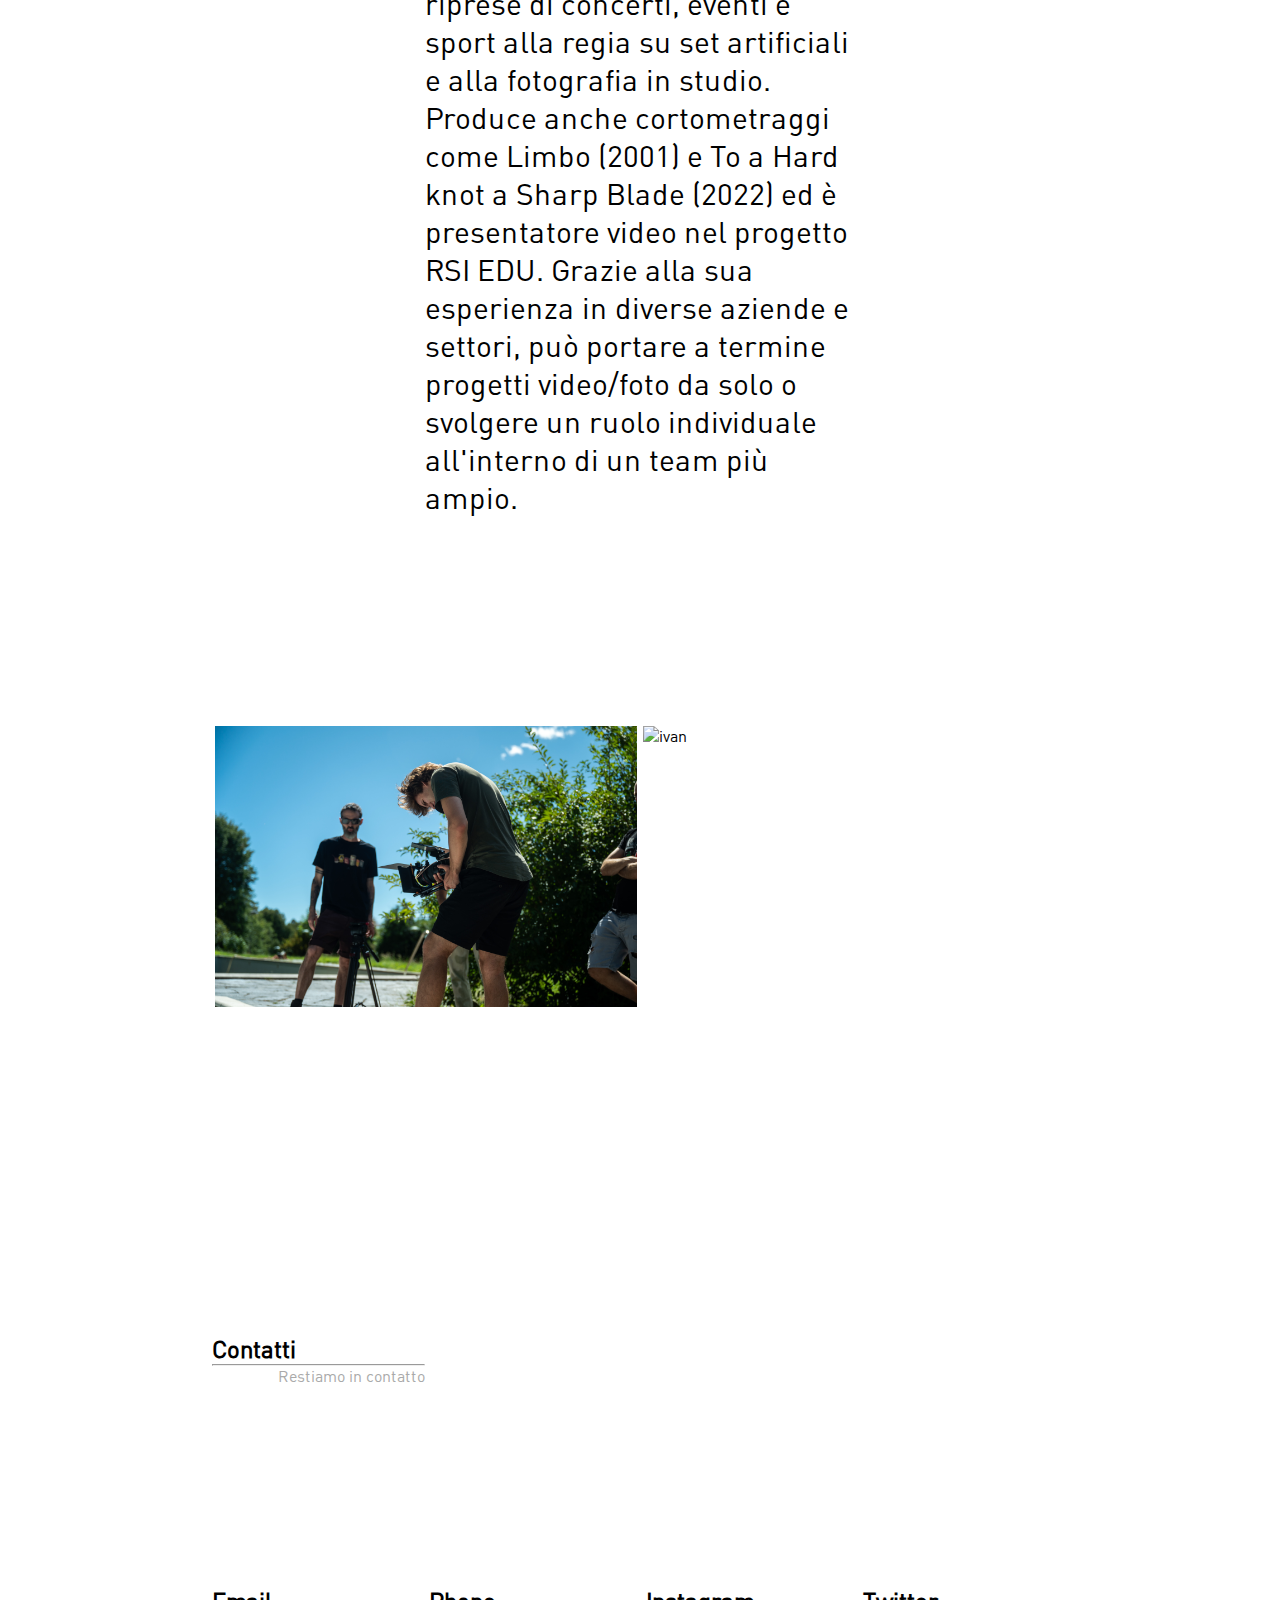
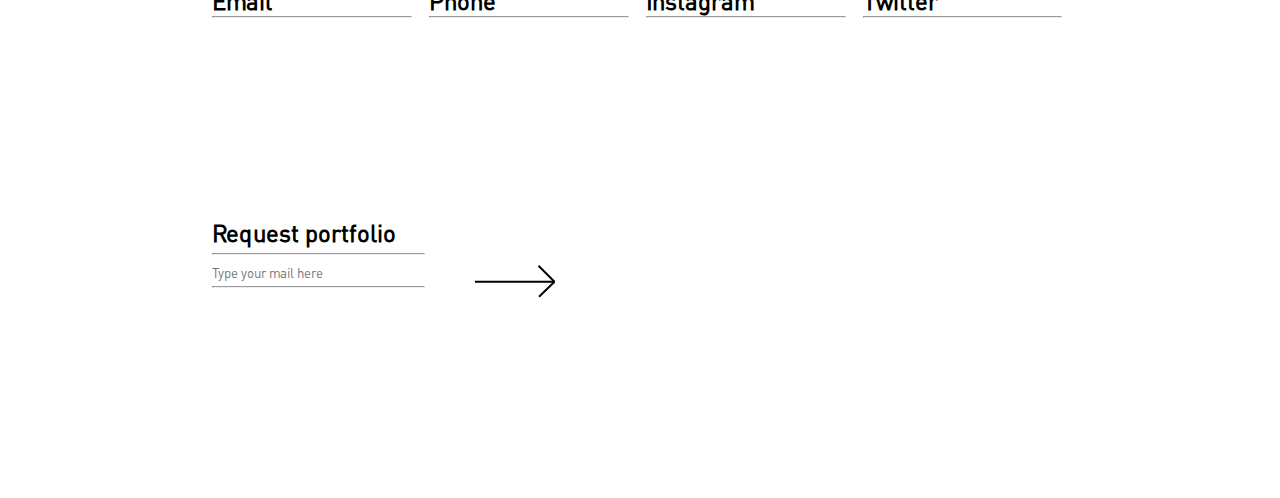
==== commit 934de5a4: "Footer" ====
--- a/index.html
+++ b/index.html
@@ -194,11 +194,57 @@
 
     <!-- FOOTER-->
     <footer id="contact">
-        <div style="width: 57%; display: flex; justify-content: center; align-items: center;">
-            <div class="container_info">
-                <h2 class="primary_text">Contatti</h2>
-                <hr>
-                <p style="align-self: flex-end;" class="primary_color">Restiamo in contatto</p>
+        <div style=" display: flex; margin-bottom: 200px;">
+            <div style="width: 16.6%;"></div>
+            <div class="container_text" style="justify-content: flex-start;">
+                <div class="container_info">
+                    <h2 class="primary_text">Contatti</h2>
+                    <hr>
+                    <p style="align-self: flex-end;" class="primary_color">Restiamo in contatto</p>
+                </div>
+            </div>
+        </div>
+        <div style=" display: flex; margin-bottom: 200px;">
+            <div style="width: 16.6%;"></div>
+            <div class="container_text" style="justify-content: flex-start; width: 66.4%;">
+                <div class="container_info contact">
+                    <h2 class="primary_text">Email</h2>
+                    <hr>
+                </div>
+                <hr style="padding: 1%; margin: 0; border: 0;">
+                <div class="container_info contact">
+                    <h2 class="primary_text">Phone</h2>
+                    <hr>
+                </div>
+                <hr style="padding: 1%; margin: 0; border: 0;">
+                <div class="container_info contact">
+                    <h2 class="primary_text">Instagram</h2>
+                    <hr>
+                </div>
+                <hr style="padding: 1%; margin: 0; border: 0;">
+                <div class="container_info contact">
+                    <h2 class="primary_text">Twitter</h2>
+                    <hr>
+                </div>
+            </div>
+        </div>
+        <div style=" display: flex;">
+            <div style="width: 16.6%;"></div>
+            <div class="container_text" style="justify-content: flex-start; width: 33.2%;">
+                <div class="container_info">
+                    <h2 class="primary_text">Request portfolio</h2>
+                    <hr style="margin-bottom: 10px; margin-top: 5px;">
+                </div>
+            </div>
+        </div>
+        <div style=" display: flex; margin-bottom: 200px;">
+            <div style="width: 16.6%;"></div>
+            <div class="container_text" style="justify-content: flex-start; width: 33.2%;">
+                <div class="container_info">
+                    <input type="text" style="border: 0" placeholder="Type your mail here">
+                    <hr style="margin-bottom: 10px; margin-top: 5px;">
+                </div>
+                <img class="arrow_desktop" style="margin-left: 50px;" src="./img/arrow-right.png" alt="arrow" />
             </div>
         </div>
     </footer>
--- a/style.css
+++ b/style.css
@@ -40,12 +40,15 @@
     border: 2px solid #707070;
     background-color: #fff;
     border-radius: 50%;
-    margin: 0 5% 0 0;
   }
   
   /* appearance for checked radiobutton */
   input[type="radio"]:checked {
     background-color: #B9B9B9;
+  }
+
+  input[type="text"]:focus-visible {
+    outline: 0px;
   }
 
   .slides{
@@ -83,13 +86,13 @@
     flex-direction: column;
     position: fixed;
     width: 8.3%;
+
     margin-left: 46px;
 }
 
 ul{
     font-size: 1.375rem;
     list-style: none;
-    cursor: pointer;
     color: #aaa;
 }
 
@@ -120,6 +123,11 @@
     display: flex;
     flex-direction: column;
     width: 50%;
+}
+
+.contact:hover{
+    background-color: black;
+    color: #fff;
 }
 
 
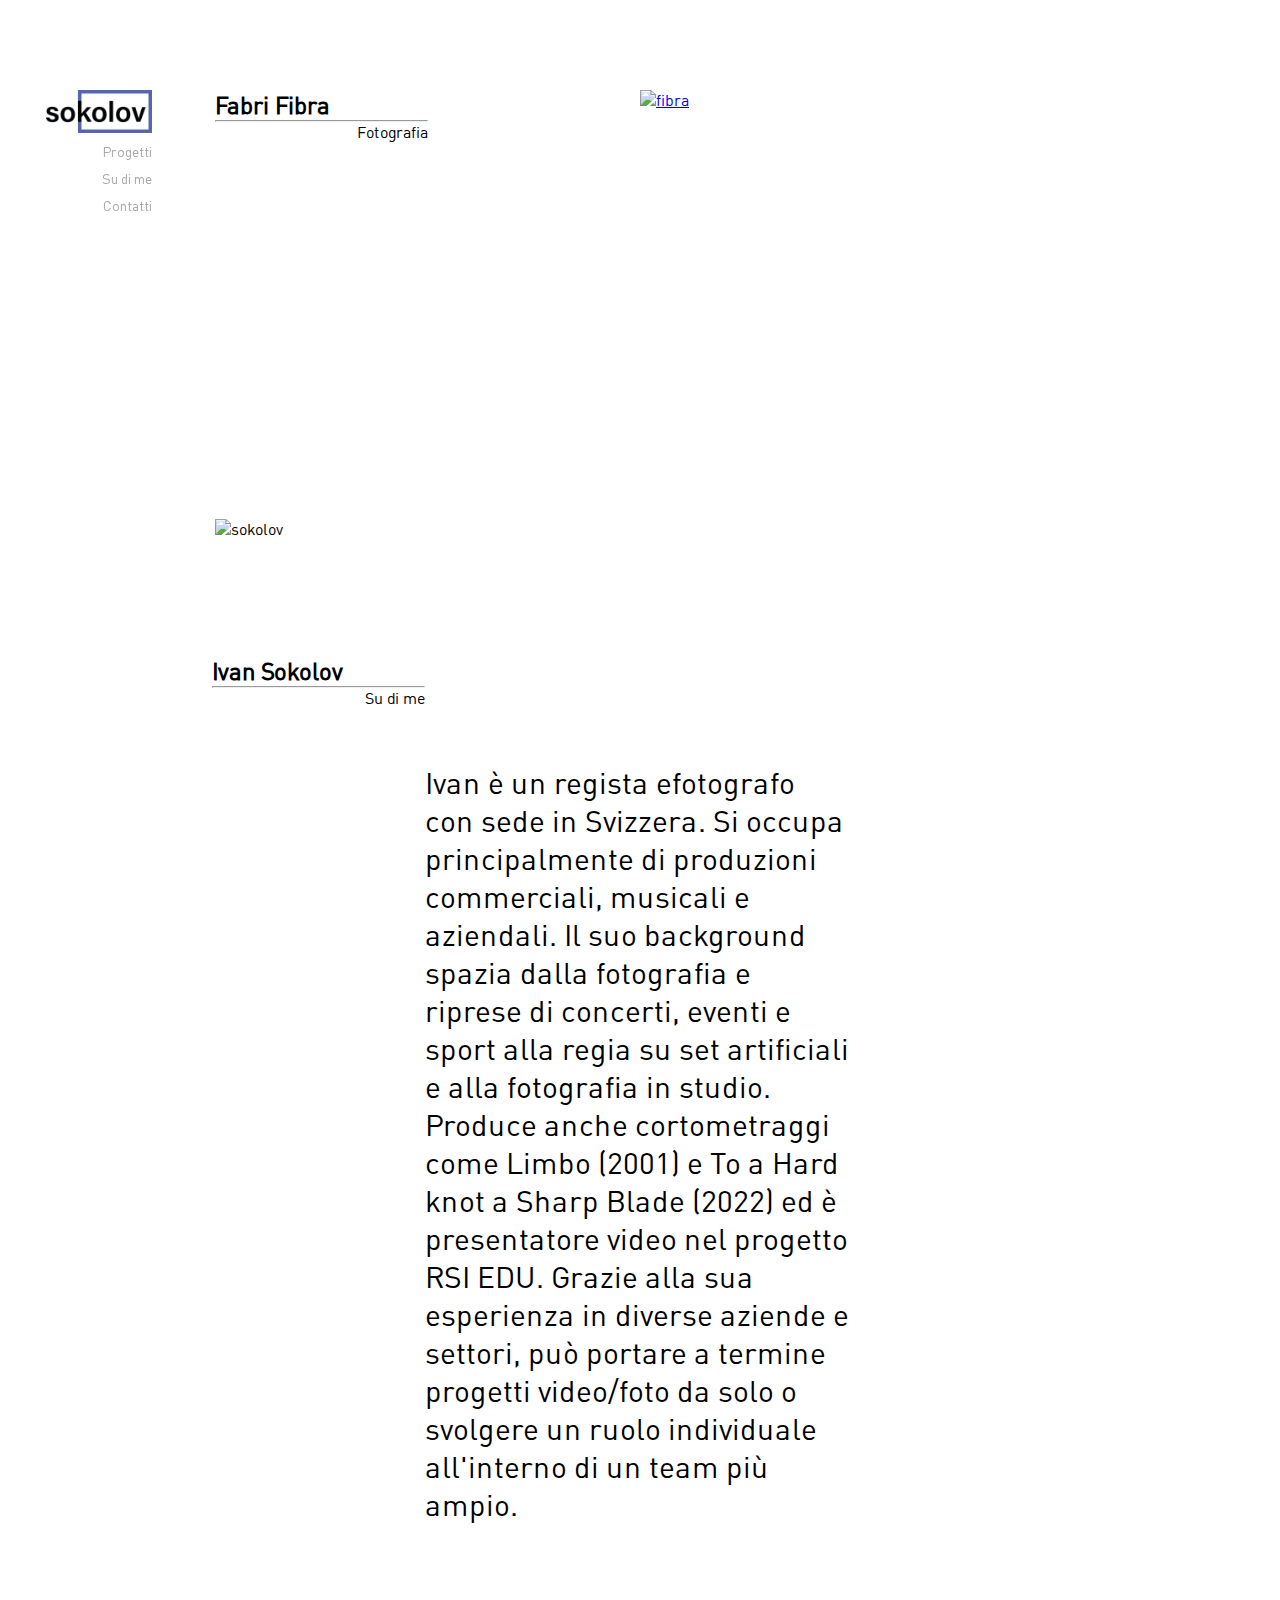
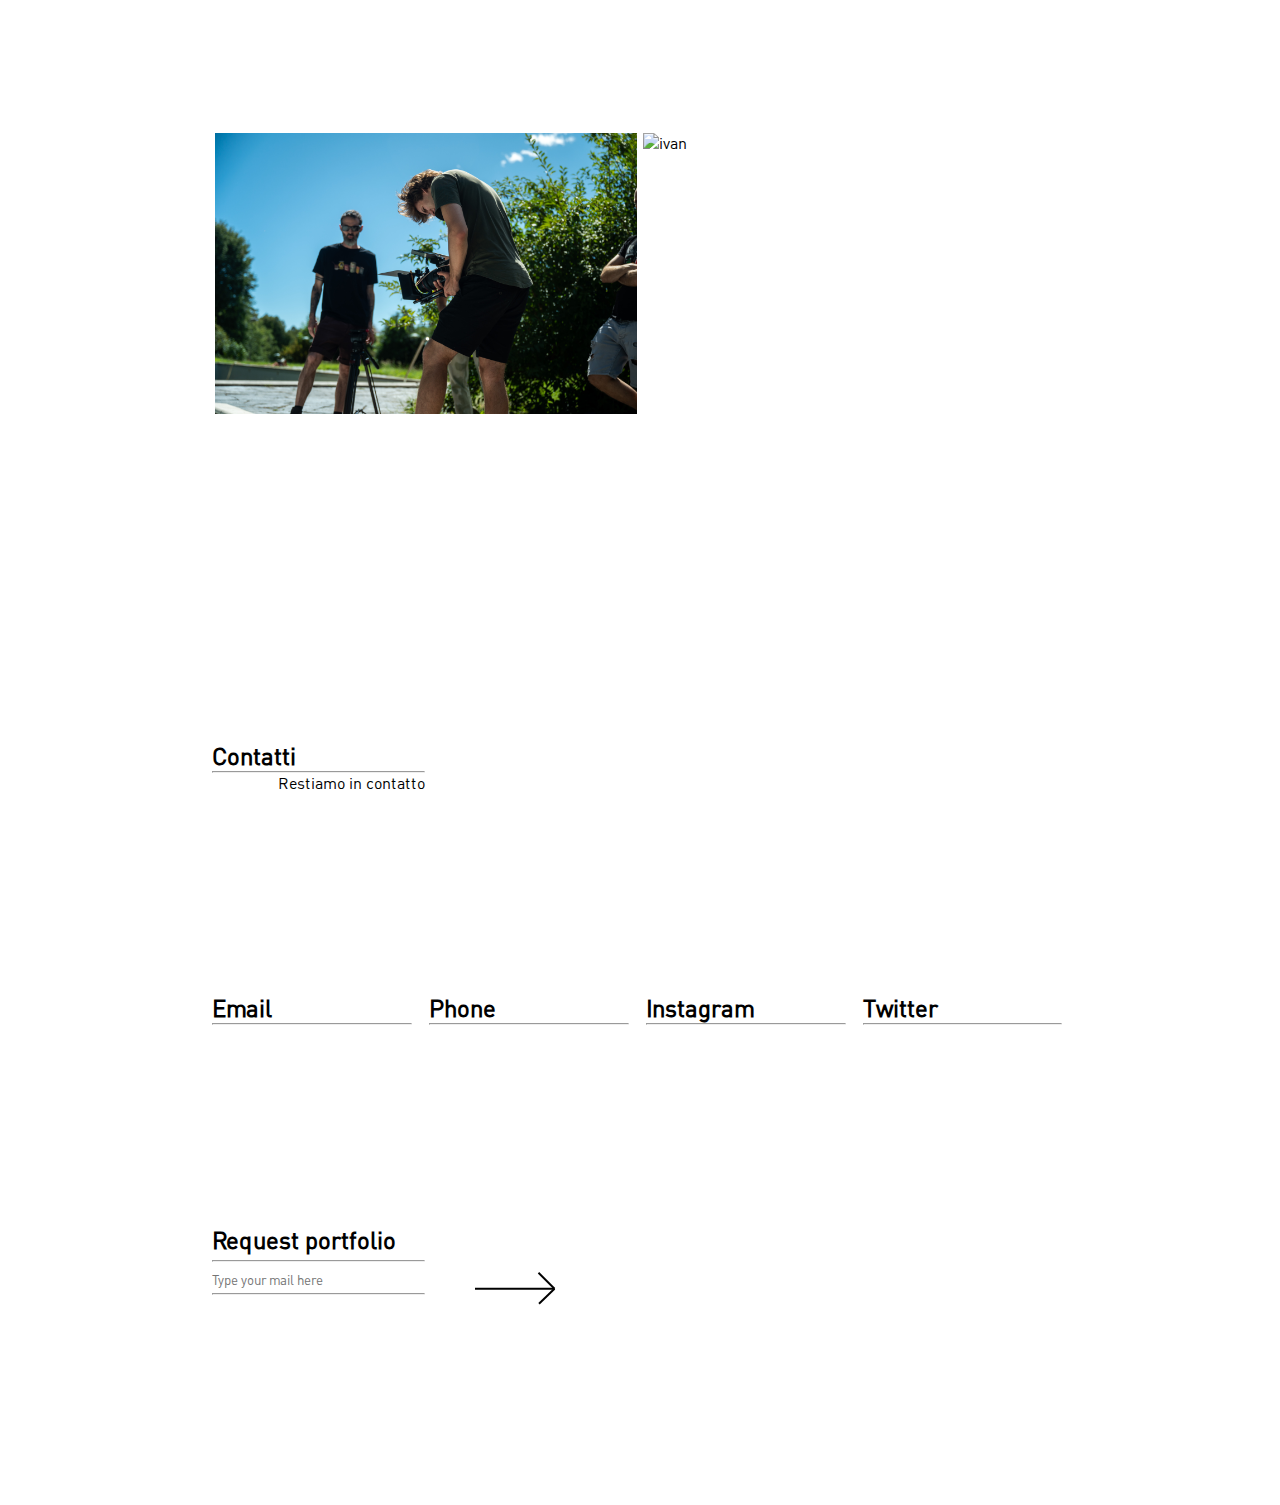
==== commit 6133fbb6: "integrate api projects" ====
--- a/index.html
+++ b/index.html
@@ -33,22 +33,14 @@
             </li>
         </ul>
     </nav>
-    <article style="margin-top: 90px;">
+    <main style="margin-top: 90px;">
         <div class="container_text" style="align-self: end; justify-content: flex-start;">
             <div class="container_info">
                 <h2 id="first" class="primary_text">Fabri Fibra</h2>
-                <h2 id="second" class="primary_text">Caos Tour - 2022</h2>
                 <hr>
                 <p id="third" style="align-self: flex-end;" class="primary_color">Fotografia</p>
                 <!-- SLIDER -->
-                <div class="slides">
-                    <input checked type="radio" name="radio_btn" class="radiobtn" id="radio1">
-                    <input type="radio" name="radio_btn" class="radiobtn" id="radio2">
-                    <input type="radio" name="radio_btn" class="radiobtn" id="radio3">
-                    <input type="radio" name="radio_btn" class="radiobtn" id="radio4">
-                    <input type="radio" name="radio_btn" class="radiobtn" id="radio5">
-                    <input type="radio" name="radio_btn" class="radiobtn" id="radio6">
-                </div>
+                <div class="slides"></div>
             </div>
         </div>
         <div class="container_img">
@@ -56,101 +48,7 @@
                 <img id="img_standard" alt="fibra" src="./img/11.jpg" />
             </a>
         </div>
-    </article>
-
-    <!-- SECOND ARTICLE-->
-    <article>
-        <div class="container_img">
-            <a href="./pages/fibra.html">
-                <img id="img1" alt="fibra" src="./img/11.jpg" />
-            </a>
-        </div>
-        <div class="container_text">
-            <div class="container_info">
-                <h2 class="primary_text">Fabri Fibra</h2>
-                <h2 class="primary_text">Caos Tour - 2022</h2>
-                <hr>
-                <p style="align-self: flex-end;" class="primary_color">Fotografia</p>
-            </div>
-        </div>
-    </article>
-
-    <!-- THIRD ARTICLE-->
-    <article style="justify-content: flex-end;">
-        <div class="container_text" style="justify-content: flex-start;">
-            <div class="container_info">
-                <h2 class="primary_text">Drytech</h2>
-                <h2 class="primary_text">ADV</h2>
-                <hr>
-                <p style="align-self: flex-end;" class="primary_color">Regia - Montaggio</p>
-            </div>
-        </div>
-        <div class="container_img" style="width: 49.8%;">
-            <a href="./pages/drytech.html">
-                <img id="img2" alt="adv" src="./img//drytech/drytech3.png" />
-            </a>
-        </div>
-    </article>
-
-    <!-- FOURTH ARTICLE-->
-    <article>
-        <div class="container_img">
-            <a href="./pages/fashion.html">
-                <img id="img3" alt="fashion" src="./img/fashion/fashion4.jpg" />
-            </a>
-        </div>
-        <div class="container_text">
-            <div class="container_info">
-                <h2 class="primary_text">Fashion</h2>
-                <hr>
-                <p style="align-self: flex-end;" class="primary_color">Fotografia</p>
-            </div>
-        </div>
-    </article>
-
-    <!-- FIFTH ARTICLE-->
-    <article>
-        <div class="container_text" style="justify-content: flex-start;">
-            <div class="container_info">
-                <h2 class="primary_text">Anagrafe</h2>
-                <hr>
-                <p style="align-self: flex-end;" class="primary_color">Direzione Artistica</p>
-            </div>
-        </div>
-
-        <div class="container_img">
-            <img id="img4" alt="anagrafe" src="./img/anagrafe/anagrafe.png" />
-        </div>
-    </article>
-
-    <!-- SIXTH ARTICLE-->
-    <article>
-        <div class="container_img">
-            <img id="img5" alt="moda" src="./img/moda/moda1.png" />
-        </div>
-
-        <div class="container_text">
-            <div class="container_info">
-                <h2 class="primary_text">Moda</h2>
-                <hr>
-                <p style="align-self: flex-end;" class="primary_color">Fotografia</p>
-            </div>
-        </div>
-    </article>
-
-    <!-- SEVENTH ARTICLE-->
-    <article>
-        <div class="container_text" style="justify-content: flex-start;">
-            <div class="container_info">
-                <h2 class="primary_text">Alpen Group</h2>
-                <hr>
-                <p style="align-self: flex-end;" class="primary_color">Fotografia - Video</p>
-            </div>
-        </div>
-        <div class="container_img">
-            <img id="img6" alt="alpen" src="./img/alpen-group/alpen.jpg" />
-        </div>
-    </article>
+    </main>
 
     <article style="margin-bottom: 117px;">
         <div class="container_img" style="width: 66.4%;">
--- a/style.css
+++ b/style.css
@@ -22,7 +22,7 @@
 }
 
 .primary_color{
-    color: #aaa;
+    color: black;
 }
 
 input[type="radio"] {
@@ -32,12 +32,12 @@
     appearance: none;
     /* create custom radiobutton appearance */
     display: inline-block;
-    width: 14px;
-    height: 14px;
+    width: 10px;
+    height: 10px;
     padding: 0px;
     /* background-color only for content */
     background-clip: content-box;
-    border: 2px solid #707070;
+    border: 1px solid #707070;
     background-color: #fff;
     border-radius: 50%;
   }
@@ -53,6 +53,9 @@
 
   .slides{
     width: 100%;
+    display: flex;
+    justify-content: space-between;
+    margin-top: 50px;
   }
 
 /* NAVBAR + SECTION */
@@ -64,7 +67,7 @@
 
 /* NAVBAR + SECTION */
 
-article{
+article,main {
     justify-content: center;
     display: flex;
     margin-bottom: 327px;
--- a/mobile css/mobile.css
+++ b/mobile css/mobile.css
@@ -22,10 +22,6 @@
 
 .secondary_text{
     font-weight: 600;
-}
-
-.primary_color{
-    color: #aaa;
 }
 
 /* INDEX CSS */
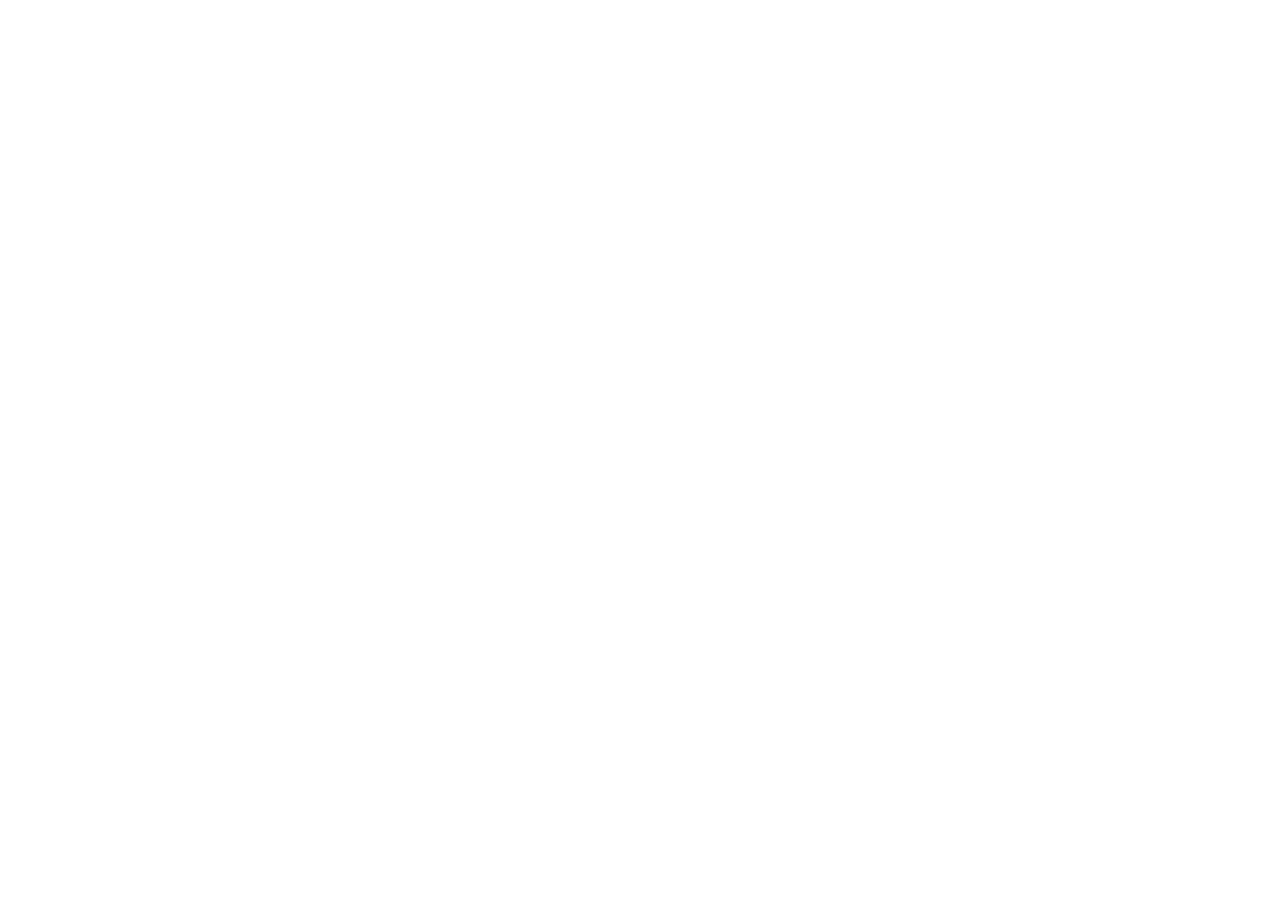
==== commit ec936f4d: "fix locale" ====
--- a/index.html
+++ b/index.html
@@ -1,153 +1,17 @@
 <!DOCTYPE html>
-<html lang="en">
-
+<html>
 <head>
     <meta charset="UTF-8">
     <meta http-equiv="X-UA-Compatible" content="IE=edge">
     <meta name="viewport" content="width=device-width, initial-scale=1, maximum-scale=1" />
-    <link rel="stylesheet" href="style.css" />
-    <link rel="stylesheet" href="./mobile css/mobile.css" />
-    <script src="script.js" defer></script>
     <title>Ivan Sokolov</title>
 </head>
-
-<body>
-
-    <!-- FIRST ARTICLE-->
-    <!-- NAVBAR MOBILE-->
-    <div class="navbar_mobile">
-        <img src="./img/logo.png" alt="logo">
-    </div>
-    <!-- NAVBAR -->
-    <nav>
-        <img src="./img/logo.png" />
-        <ul class="primary_color">
-            <li>
-                <a href="#project">Progetti</a>
-            </li>
-            <li>
-                <a href="#about">Su di me</a>
-            </li>
-            <li>
-                <a href="#contact">Contatti</a>
-            </li>
-        </ul>
-    </nav>
-    <main style="margin-top: 90px;">
-        <div class="container_text" style="align-self: end; justify-content: flex-start;">
-            <div class="container_info">
-                <h2 id="first" class="primary_text">Fabri Fibra</h2>
-                <hr>
-                <p id="third" style="align-self: flex-end;" class="primary_color">Fotografia</p>
-                <!-- SLIDER -->
-                <div class="slides"></div>
-            </div>
-        </div>
-        <div class="container_img">
-            <a id="a_standard" href="./pages/fibra.html">
-                <img id="img_standard" alt="fibra" src="./img/11.jpg" />
-            </a>
-        </div>
-    </main>
-
-    <article style="margin-bottom: 117px;">
-        <div class="container_img" style="width: 66.4%;">
-            <img alt="sokolov" src="./img/sokolov.jpg" />
-        </div>
-    </article>
-
-    <article style="justify-content: flex-start; margin-bottom: 56px;">
-        <div style="width: 16.6%;"></div>
-        <div class="container_text" style="justify-content: flex-start;">
-            <div class="container_info">
-                <h2 class="primary_text">Ivan Sokolov</h2>
-                <hr>
-                <p style="align-self: flex-end;" class="primary_color">Su di me</p>
-            </div>
-        </div>
-    </article>
-
-    <article style="justify-content: flex-start; margin-bottom: 209px;">
-        <div style="width: 16.6%;"></div>
-        <div style="width: 16.6%;"></div>
-        <p style="align-self: center; width: 33.2%; font-size: 30px;">
-            Ivan è un regista efotografo con sede in Svizzera.
-            Si occupa principalmente di produzioni commerciali, musicali e aziendali.
-            Il suo background spazia dalla fotografia e riprese di
-            concerti, eventi e sport alla regia su set artificiali e alla fotografia in studio. Produce anche
-            cortometraggi come Limbo (2001) e To a Hard knot a Sharp Blade (2022) ed è presentatore video nel progetto
-            RSI EDU. Grazie alla sua esperienza in diverse aziende e settori, può portare a termine progetti video/foto
-            da solo o svolgere un ruolo individuale all'interno di un team più ampio.</p>
-    </article>
-
-    <article>
-        <div class="container_img" style="width: 33%;">
-            <img alt="ivan1" src="./img/ivan1.jpg" />
-        </div>
-        <hr style="padding: 0.2%; margin: 0; border: 0;">
-        <div class="container_img" style="width: 33%;">
-            <img alt="ivan" src="./img/ivan.jpg" />
-        </div>
-    </article>
-
-    <!-- FOOTER-->
-    <footer id="contact">
-        <div style=" display: flex; margin-bottom: 200px;">
-            <div style="width: 16.6%;"></div>
-            <div class="container_text" style="justify-content: flex-start;">
-                <div class="container_info">
-                    <h2 class="primary_text">Contatti</h2>
-                    <hr>
-                    <p style="align-self: flex-end;" class="primary_color">Restiamo in contatto</p>
-                </div>
-            </div>
-        </div>
-        <div style=" display: flex; margin-bottom: 200px;">
-            <div style="width: 16.6%;"></div>
-            <div class="container_text" style="justify-content: flex-start; width: 66.4%;">
-                <div class="container_info contact">
-                    <h2 class="primary_text">Email</h2>
-                    <hr>
-                </div>
-                <hr style="padding: 1%; margin: 0; border: 0;">
-                <div class="container_info contact">
-                    <h2 class="primary_text">Phone</h2>
-                    <hr>
-                </div>
-                <hr style="padding: 1%; margin: 0; border: 0;">
-                <div class="container_info contact">
-                    <h2 class="primary_text">Instagram</h2>
-                    <hr>
-                </div>
-                <hr style="padding: 1%; margin: 0; border: 0;">
-                <div class="container_info contact">
-                    <h2 class="primary_text">Twitter</h2>
-                    <hr>
-                </div>
-            </div>
-        </div>
-        <div style=" display: flex;">
-            <div style="width: 16.6%;"></div>
-            <div class="container_text" style="justify-content: flex-start; width: 33.2%;">
-                <div class="container_info">
-                    <h2 class="primary_text">Request portfolio</h2>
-                    <hr style="margin-bottom: 10px; margin-top: 5px;">
-                </div>
-            </div>
-        </div>
-        <div style=" display: flex; margin-bottom: 200px;">
-            <div style="width: 16.6%;"></div>
-            <div class="container_text" style="justify-content: flex-start; width: 33.2%;">
-                <div class="container_info">
-                    <input type="text" style="border: 0" placeholder="Type your mail here">
-                    <hr style="margin-bottom: 10px; margin-top: 5px;">
-                </div>
-                <img class="arrow_desktop" style="margin-left: 50px;" src="./img/arrow-right.png" alt="arrow" />
-            </div>
-        </div>
-    </footer>
-
-
-</body>
-
+<script type="text/javascript">
+  var userLang = navigator.language || navigator.userLanguage;
+  if (userLang.includes("it")) {
+    window.location.href = "https://ivansokolov.ch/it";
+  } else {
+    window.location.href = "https://ivansokolov.ch/en";
+  }
+</script>
 </html>